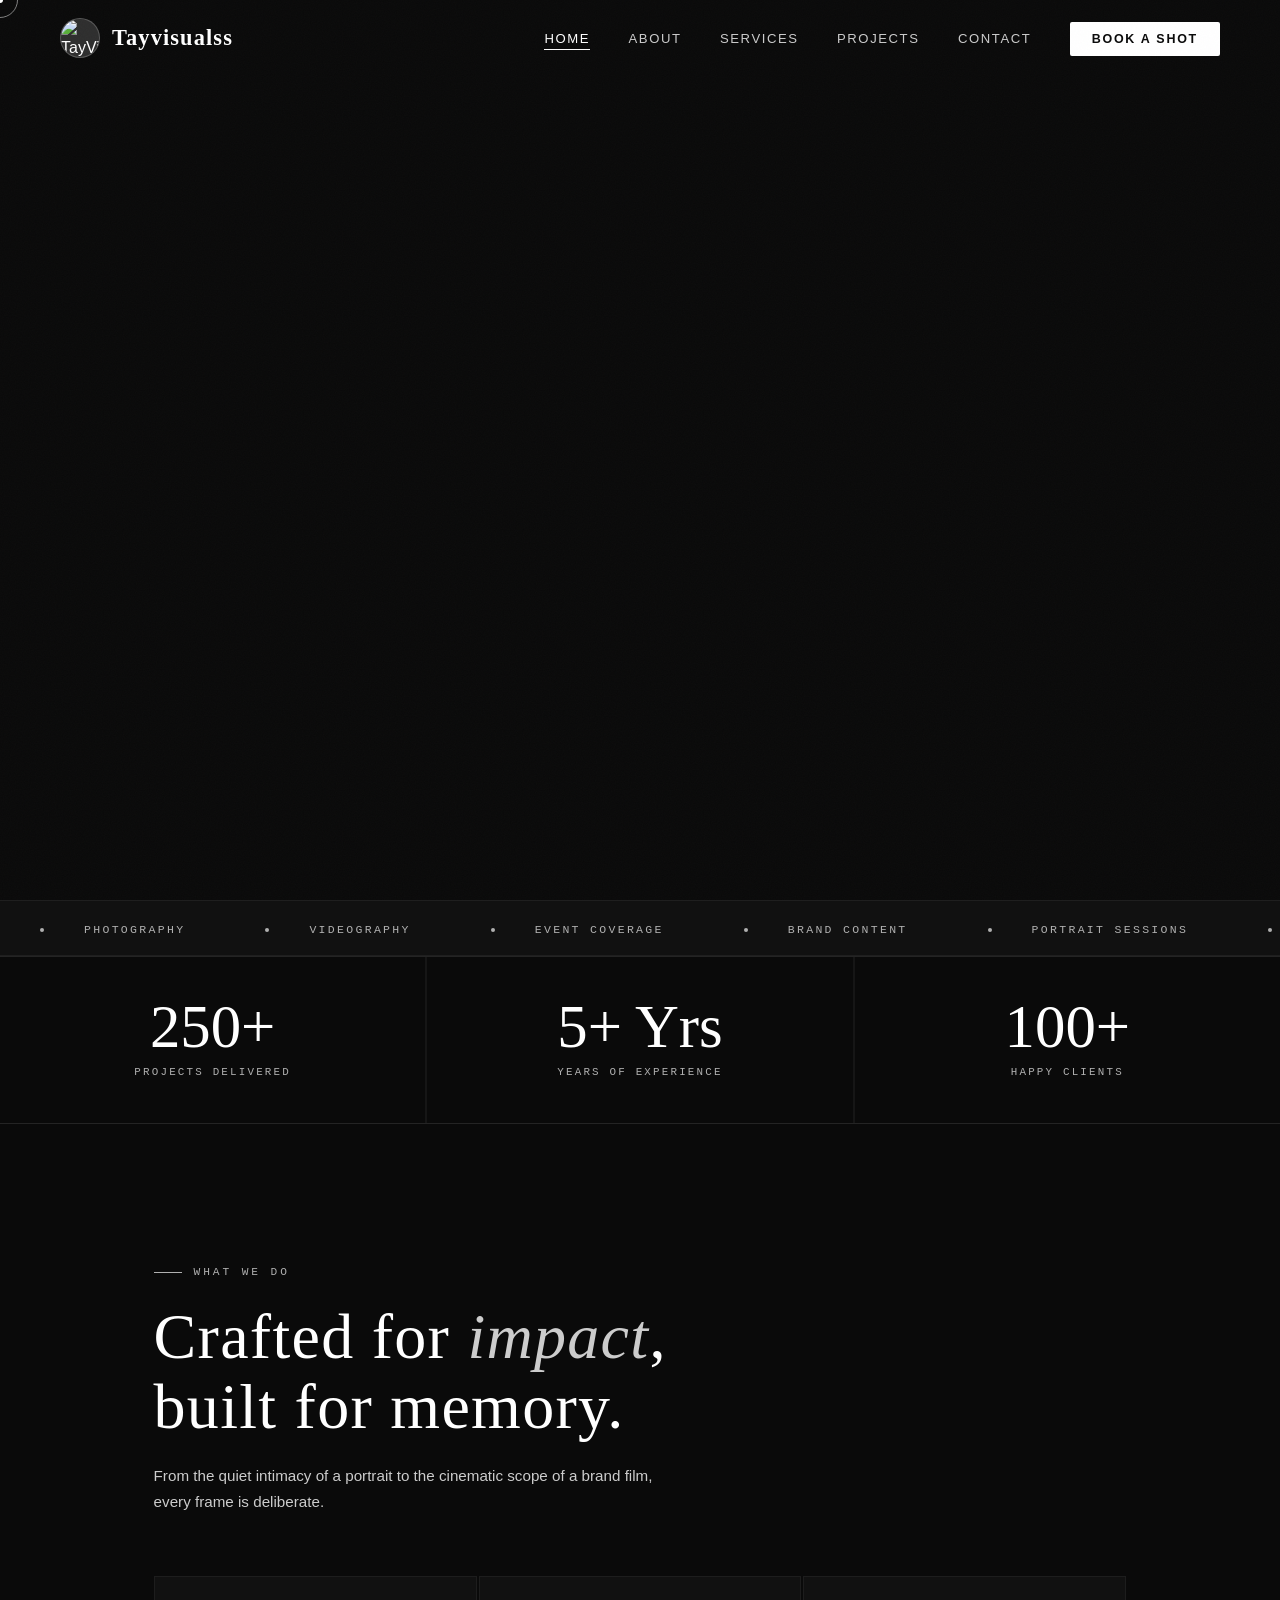
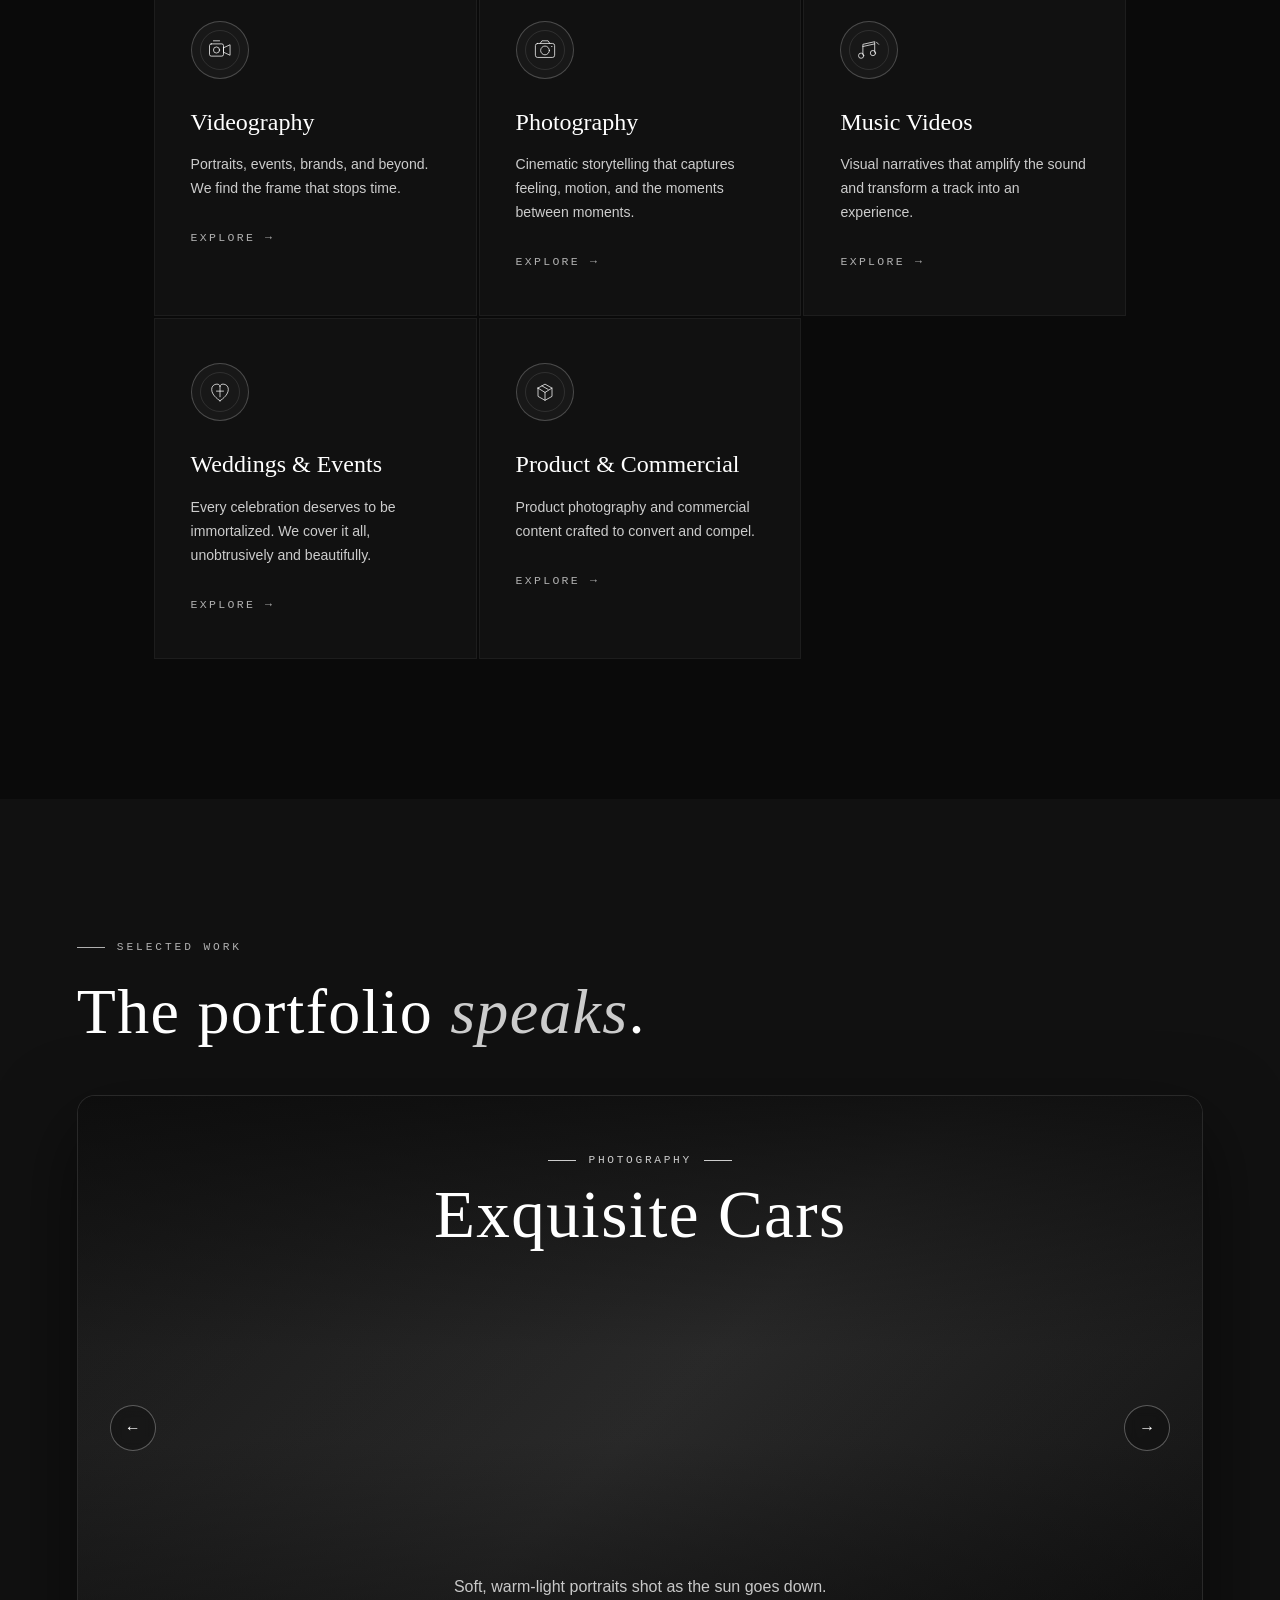
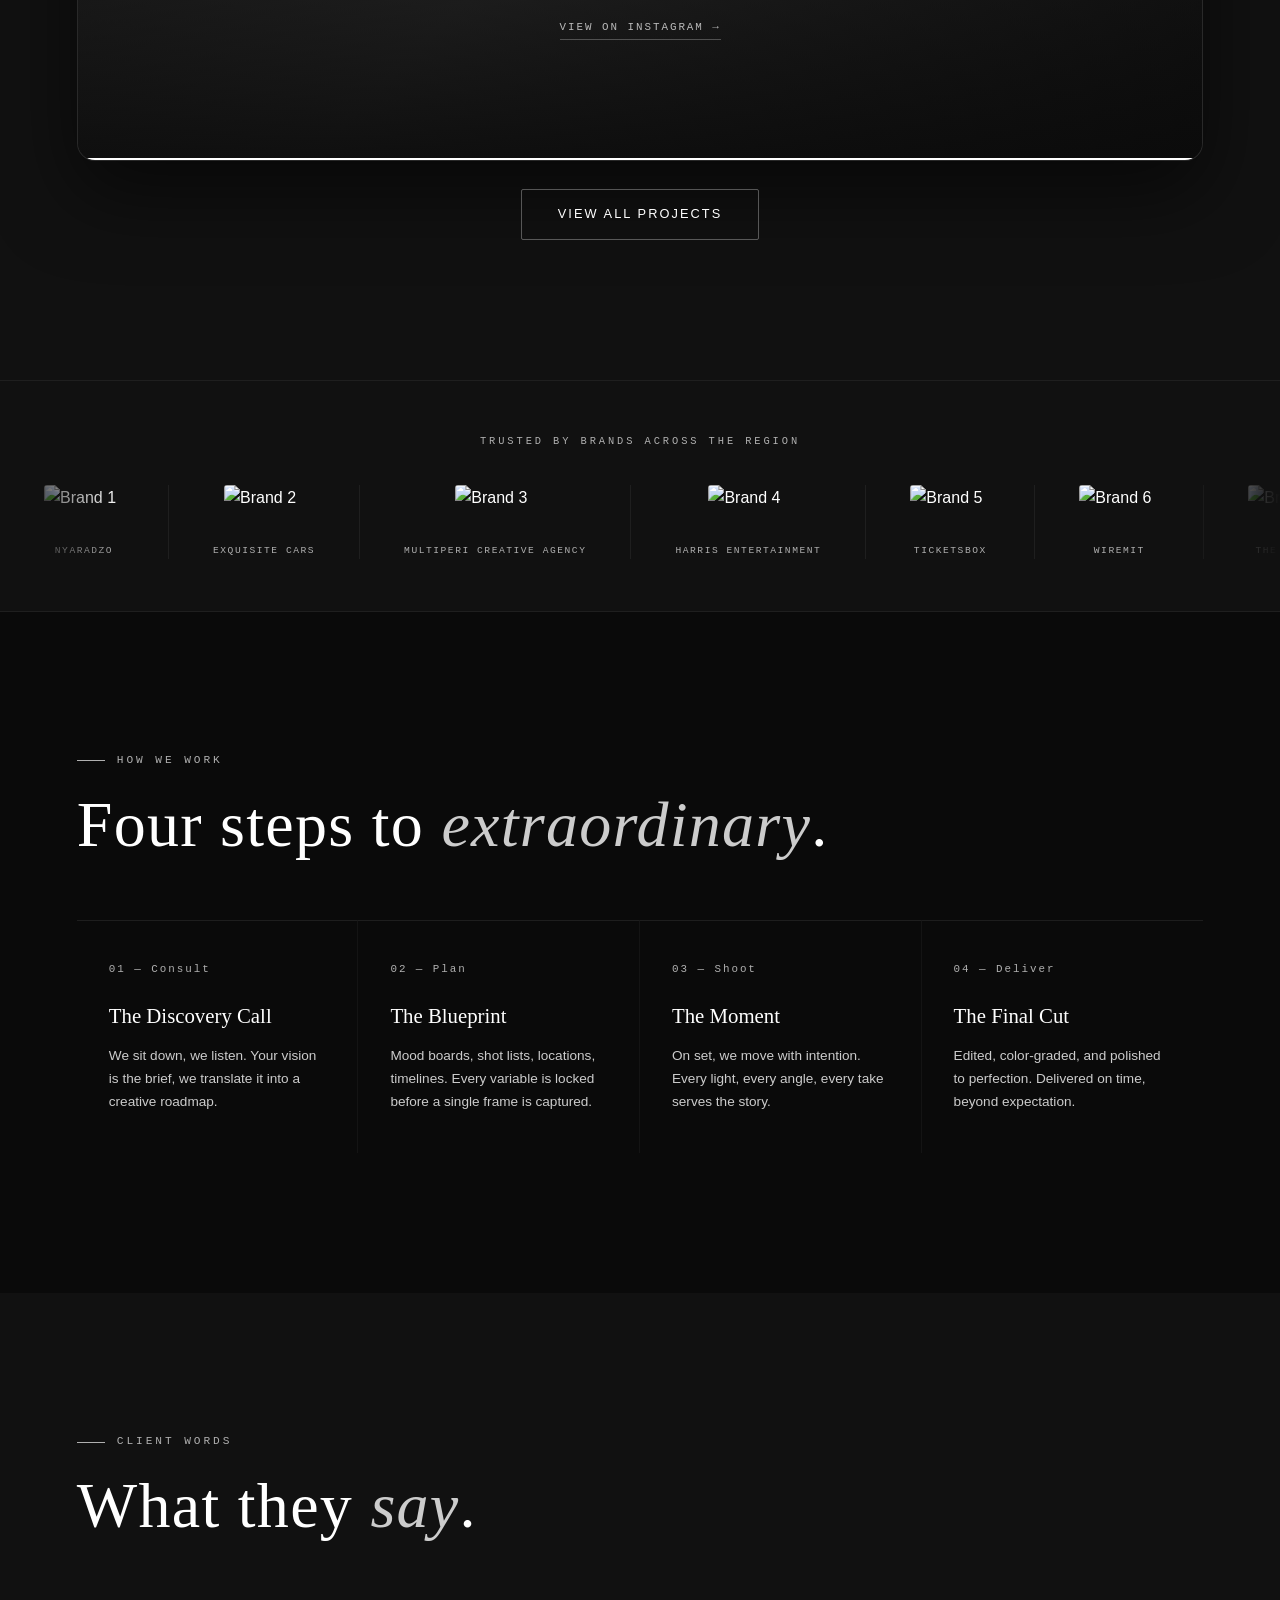
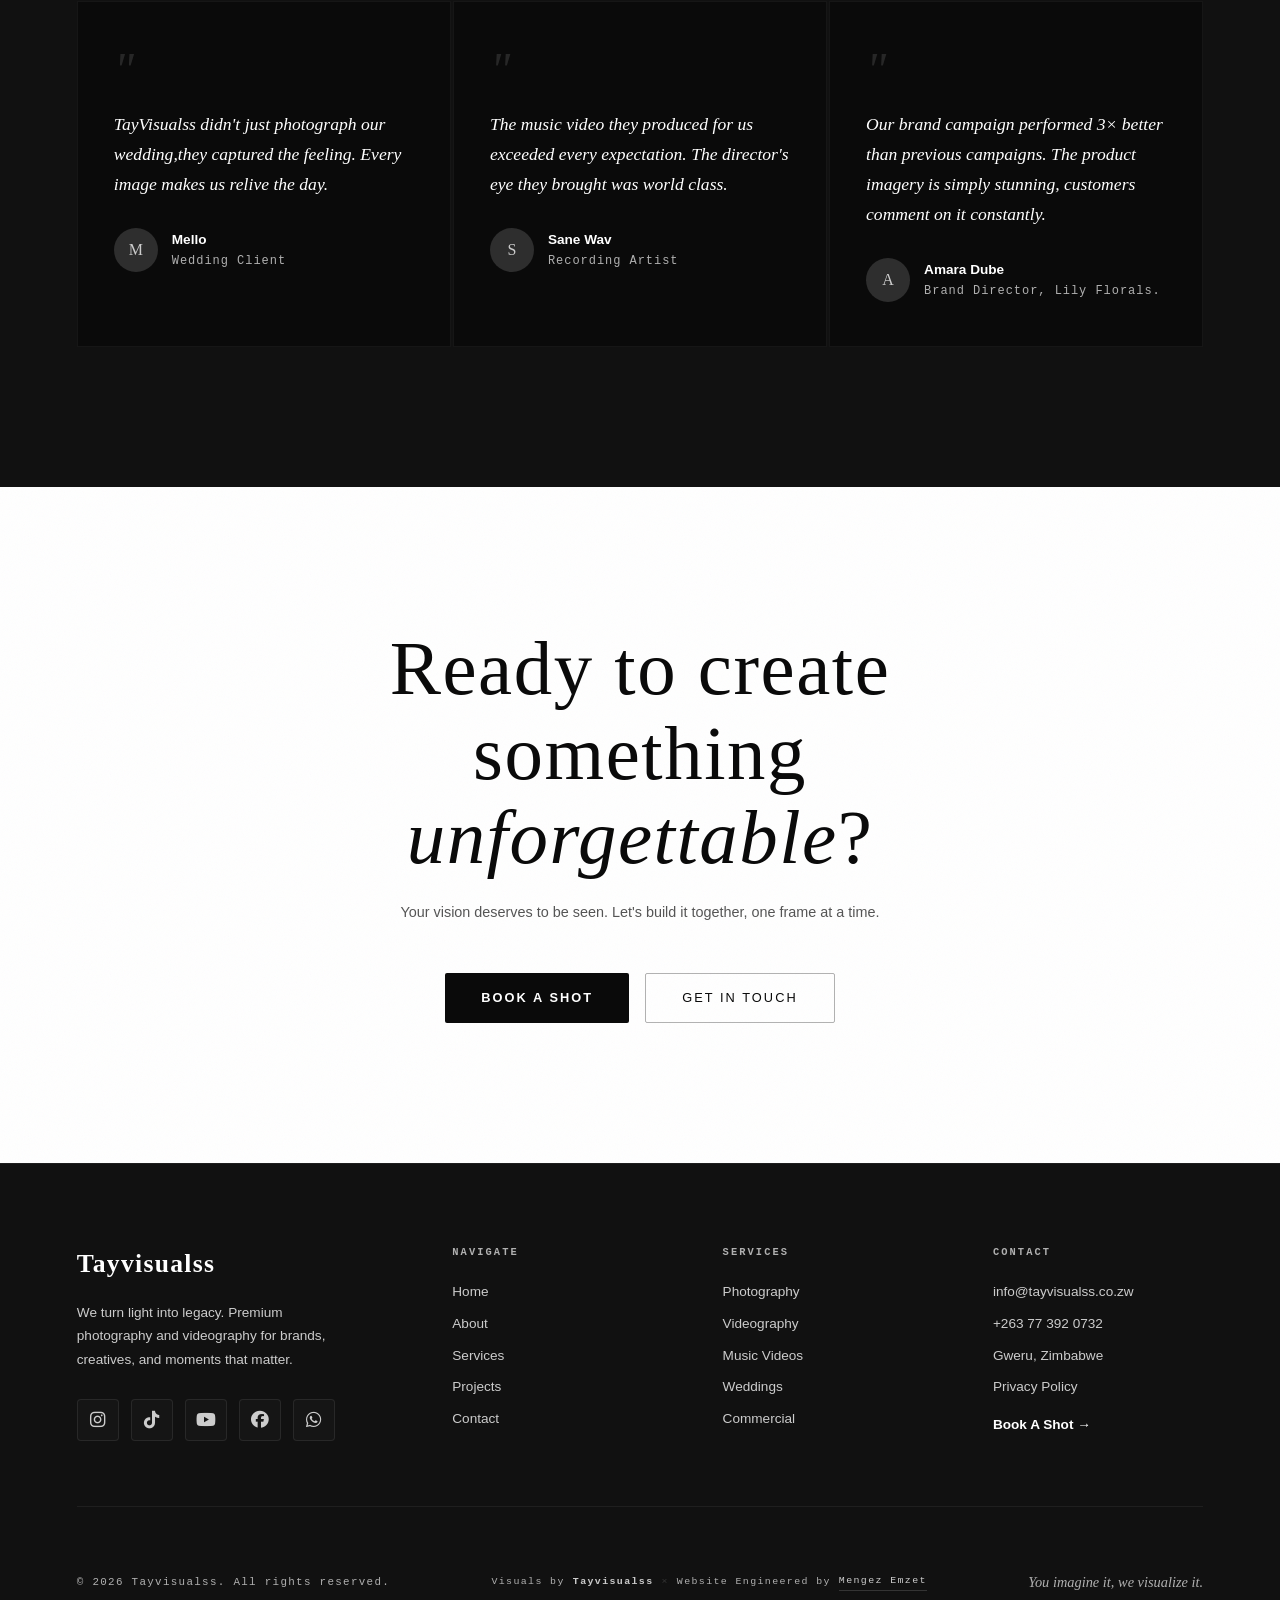
==== index.html @ dcd7d7fd "fixed non working cta band buttons" ====
<!DOCTYPE html>
<html lang="en">
<head>
  <meta charset="UTF-8" />
  <meta name="viewport" content="width=device-width, initial-scale=1.0, maximum-scale=1.0, user-scalable=no" />
  <meta name="description" content="TayVisualss — Premium photography & videography. We visualize the stories you imagine." />
  <title>TayVisualss — Videography & Photography</title>
  <link rel="stylesheet" href="https://cdnjs.cloudflare.com/ajax/libs/font-awesome/6.5.0/css/all.min.css" />
  <link rel="stylesheet" href="style.css">
  <link rel="icon" href="assets/logo.jpeg">
  <meta http-equiv="Content-Security-Policy" content="default-src 'self'; script-src 'self' 'unsafe-inline' https://www.google.com/recaptcha/ https://www.gstatic.com/recaptcha/; style-src 'self' 'unsafe-inline' https://cdnjs.cloudflare.com https://fonts.googleapis.com; font-src 'self' https://cdnjs.cloudflare.com https://fonts.gstatic.com data:; img-src 'self' data: blob: https://img.youtube.com https://images.unsplash.com; media-src 'self'; frame-src https://www.google.com/recaptcha/ https://recaptcha.google.com/; connect-src 'self' https://formspree.io; form-action 'self' https://formspree.io; base-uri 'self'; object-src 'none';">
  <meta http-equiv="X-XSS-Protection" content="1; mode=block" />
  <meta http-equiv="X-Content-Type-Options" content="nosniff" />
  <meta http-equiv="X-Frame-Options" content="DENY" />
  <meta http-equiv="Referrer-Policy" content="strict-origin-when-cross-origin" />
  <meta name="robots" content="noimageindex, noodp" />
</head>
<body>

<!-- ════════════════════════════════════════════════
     PAGE LOADER
════════════════════════════════════════════════ -->
<div id="page-loader">
  <div class="loader-logo">Tayvisualss</div>
  <div class="loader-bar-wrapper">
    <div class="loader-bar">
      <div class="loader-bar-progress"></div>
    </div>
    <div class="loader-percentage">
      <span id="loader-percent">0</span>%
    </div>
  </div>
</div>

<!-- PAGE TRANSITION CURTAIN -->
<div class="page-transition"></div>

<!-- ════════════════════════════════════════════════
     CUSTOM CURSOR
════════════════════════════════════════════════ -->
<div class="cursor-dot"></div>
<div class="cursor-ring"></div>

<!-- ════════════════════════════════════════════════
     MOBILE MENU OVERLAY
════════════════════════════════════════════════ -->
<div class="mobile-menu-overlay"></div>

<!-- ════════════════════════════════════════════════
     MOBILE MENU
════════════════════════════════════════════════ -->
<nav class="mobile-menu">
  <ul class="mobile-nav-links">
    <li><a class="mobile-nav-link" href="index.html" data-page="home">Home</a></li>
    <li><a class="mobile-nav-link" href="about.html" data-page="about">About</a></li>
    <li><a class="mobile-nav-link" href="services.html" data-page="services">Services</a></li>
    <li><a class="mobile-nav-link" href="projects.html" data-page="projects">Projects</a></li>
    <li><a class="mobile-nav-link" href="contact.html" data-page="contact">Contact</a></li>
  </ul>
  <a class="mobile-nav-cta" href="book.html" data-page="book">Book A Shot</a>
  <p class="mobile-menu-footer">© 2026 Tayvisualss</p>
</nav>

<!-- ════════════════════════════════════════════════
     NAVBAR
════════════════════════════════════════════════ -->
<header id="navbar">
  <div class="nav-inner">
    <a class="nav-brand" href="#" data-page="home">
      <!-- ─── PICTURE LOGO ────────────────────────────────── -->
      <div class="nav-logo-wrapper">
        <picture class="nav-logo-picture">
          <!-- WebP format (modern browsers) -->
          <source 
            srcset="assets/logo.jpeg" 
            type="image/webp"
          >
          <!-- PNG fallback -->
          <source 
            srcset="assets/logo.jpeg" 
            type="image/png"
          >
          <!-- SVG fallback (if you want to keep it) -->
          <img 
            src="assets/logo.jpeg" 
            alt="TayVisualss Logo" 
            class="nav-logo-img"
            width="40"
            height="40"
            loading="lazy"
          >
        </picture>
      </div>
      <span class="nav-name">Tayvisualss</span>
    </a>

    <ul class="nav-links">
      <li><a class="nav-link active" href="index.html" data-page="home">Home</a></li>
      <li><a class="nav-link" href="about.html" data-page="about">About</a></li>
      <li><a class="nav-link" href="services.html" data-page="services">Services</a></li>
      <li><a class="nav-link" href="projects.html" data-page="projects">Projects</a></li>
      <li><a class="nav-link" href="contact.html" data-page="contact">Contact</a></li>
      <li><a class="nav-cta" href="book.html" data-page="book">Book A Shot</a></li>
    </ul>

    <button class="hamburger" aria-label="Menu">
      <span></span><span></span><span></span>
    </button>
  </div>
</header>

<!-- ════════════════════════════════════════════════
     PAGE: HOME
════════════════════════════════════════════════ -->
<main id="page-home" class="page active">

  <!-- HERO -->
<section class="hero">
  
  <!-- ─── VIDEO BACKGROUND ─────────────────────────── -->
  <div class="hero-video-bg">
    <video 
      autoplay 
      muted 
      loop 
      playsinline 
      preload="auto"
      poster="assets/hero-poster.jpg"
    >
      <source src="assets/hero-video.mp4" type="video/mp4">
      <source src="assets/hero-video.mp4" type="video/webm">
      <!-- Fallback message if video fails -->
      <p>Your browser doesn't support HTML5 video.</p>
    </video>
    <div class="hero-overlay"></div>
  </div>

  <!-- ─── CANVAS FALLBACK (hidden by default) ──────── -->
  <div class="hero-canvas-bg" style="display:none;">
    <canvas id="hero-canvas"></canvas>
  </div>

  <!-- ─── HERO CONTENT ──────────────────────────────── -->
  <div class="hero-content">
    <h1 class="hero-title hero-animate" style="opacity:0;transform:translateY(-30px);transition:opacity 0.9s cubic-bezier(.16,1,.3,1),transform 0.9s cubic-bezier(.16,1,.3,1)">
      TayVisualss
    </h1>

    <div class="hero-spacer hero-animate" style="opacity:0;transition:opacity 1s ease 0.3s">
      <div class="hero-spacer-line"></div>
    </div>

    <p class="hero-tagline hero-animate" style="opacity:0;transform:translateY(20px);transition:opacity 0.9s cubic-bezier(.16,1,.3,1) 0.45s,transform 0.9s cubic-bezier(.16,1,.3,1) 0.45s">
      You imagine it, we visualize it.
    </p>

    <p class="hero-sub hero-animate" style="opacity:0;transition:opacity 0.9s ease 0.6s">
        Videography · Photography
    </p>

    <div class="hero-cta-group hero-animate" style="opacity:0;transform:translateY(16px);transition:opacity 0.9s ease 0.75s,transform 0.9s ease 0.75s">
      <a class="btn-primary" href="book.html" data-page="book">
        <span>Book A Shot</span>
        <span>→</span>
      </a>
      <a class="btn-secondary" href="projects.html" data-page="projects">View Work</a>
    </div>
  </div>
</section>


  <!-- TICKER -->
  <div class="ticker-wrap">
    <div class="ticker-track">
      <span class="ticker-item"><span class="dot"></span>Photography</span>
      <span class="ticker-item"><span class="dot"></span>Videography</span>
      <span class="ticker-item"><span class="dot"></span>Event Coverage</span>
      <span class="ticker-item"><span class="dot"></span>Brand Content</span>
      <span class="ticker-item"><span class="dot"></span>Portrait Sessions</span>
      <span class="ticker-item"><span class="dot"></span>Commercial Shoots</span>
      <span class="ticker-item"><span class="dot"></span>Wedding Films</span>
      <span class="ticker-item"><span class="dot"></span>Music Videos</span>
      <span class="ticker-item"><span class="dot"></span>Documentary</span>
      <span class="ticker-item"><span class="dot"></span>Product Photography</span>
    </div>
  </div>

  <!-- STATS -->
  <div class="stats-strip">
    <div class="stat-item reveal from-bottom">
      <span class="stat-number" data-count="250" data-suffix="+">0</span>
      <span class="stat-label">Projects Delivered</span>
    </div>
    <div class="stat-item reveal from-bottom reveal-delay-1">
      <span class="stat-number" data-count="5" data-suffix="+ Yrs">0</span>
      <span class="stat-label">Years of Experience</span>
    </div>
    <div class="stat-item reveal from-bottom reveal-delay-2">
      <span class="stat-number" data-count="100" data-suffix="+">0</span>
      <span class="stat-label">Happy Clients</span>
    </div>
    <!-- <div class="stat-item reveal from-bottom reveal-delay-3">
      <span class="stat-number" data-count="12" data-suffix="">0</span>
      <span class="stat-label">Industry Awards</span>
    </div> -->
  </div>

  <!-- SERVICES PREVIEW -->
  <div class="section-full" style="background:var(--black);padding-top:var(--section-pad);padding-bottom:var(--section-pad)">
    <div class="section" style="padding-top:0;padding-bottom:0">
      <div class="reveal from-left">
        <span class="section-label">What We Do</span>
        <h2 class="section-title">Crafted for <em>impact</em>,<br>built for memory.</h2>
        <p class="section-desc">From the quiet intimacy of a portrait to the cinematic scope of a brand film, every frame is deliberate.</p>
      </div>

      <div class="services-preview-grid" style="margin-top:60px">

        <!-- Videography -->
        <div class="service-card reveal from-left">
          <span class="service-card-icon futuristic-icon" aria-hidden="true">
            <svg viewBox="0 0 64 64" fill="none">
              <rect x="8" y="18" width="32" height="28" rx="4"></rect>
              <path d="M40 27L55 20V44L40 37V27Z"></path>
              <circle cx="24" cy="32" r="7"></circle>
              <path d="M17 11H31"></path>
            </svg>
          </span>
          <h3 class="service-card-title">Videography</h3>
          <p class="service-card-desc">Portraits, events, brands, and beyond. We find the frame that stops time.</p>
          <a href="services.html"><div class="service-card-arrow">Explore <span>→</span></div></a>
        </div>
      
        <!-- Photography -->
        <div class="service-card reveal from-bottom reveal-delay-1">
          <span class="service-card-icon futuristic-icon" aria-hidden="true">
            <svg viewBox="0 0 64 64" fill="none">
              <rect x="10" y="17" width="44" height="32" rx="5"></rect>
              <circle cx="32" cy="33" r="10"></circle>
              <path d="M21 17L25 11H39L43 17"></path>
              <path d="M47 24H48"></path>
            </svg>
          </span>
          <h3 class="service-card-title">Photography</h3>
          <p class="service-card-desc">Cinematic storytelling that captures feeling, motion, and the moments between moments.</p>
          <a href="services.html"><div class="service-card-arrow">Explore <span>→</span></div></a>
        </div>
      
        <!-- Music Videos -->
        <div class="service-card reveal from-left reveal-delay-1">
          <span class="service-card-icon futuristic-icon" aria-hidden="true">
            <svg viewBox="0 0 64 64" fill="none">
              <path d="M18 43V19L45 13V37"></path>
              <path d="M18 24L45 18"></path>
              <circle cx="14" cy="45" r="6"></circle>
              <circle cx="41" cy="39" r="6"></circle>
              <path d="M49 14L54 19"></path>
            </svg>
          </span>
          <h3 class="service-card-title">Music Videos</h3>
          <p class="service-card-desc">Visual narratives that amplify the sound and transform a track into an experience.</p>
          <a href="services.html"><div class="service-card-arrow">Explore <span>→</span></div></a>
        </div>
      
        <!-- Weddings & Events -->
        <div class="service-card reveal from-bottom reveal-delay-2">
          <span class="service-card-icon futuristic-icon" aria-hidden="true">
            <svg viewBox="0 0 64 64" fill="none">
              <path d="M32 52S13 41 13 26C13 19 18 14 25 14C29 14 32 16 32 20C32 16 35 14 39 14C46 14 51 19 51 26C51 41 32 52 32 52Z"></path>
              <path d="M32 20V43"></path>
              <path d="M24 30H40"></path>
            </svg>
          </span>
          <h3 class="service-card-title">Weddings & Events</h3>
          <p class="service-card-desc">Every celebration deserves to be immortalized. We cover it all, unobtrusively and beautifully.</p>
          <a href="services.html"><div class="service-card-arrow">Explore <span>→</span></div></a>
        </div>
      
        <!-- Product & Commercial -->
        <div class="service-card reveal from-right reveal-delay-3">
          <span class="service-card-icon futuristic-icon" aria-hidden="true">
            <svg viewBox="0 0 64 64" fill="none">
              <path d="M16 23L32 14L48 23V42L32 51L16 42V23Z"></path>
              <path d="M16 23L32 33L48 23"></path>
              <path d="M32 33V51"></path>
              <path d="M25 18L39 26"></path>
            </svg>
          </span>
          <h3 class="service-card-title">Product & Commercial</h3>
          <p class="service-card-desc">Product photography and commercial content crafted to convert and compel.</p>
          <a href="services.html"><div class="service-card-arrow">Explore <span>→</span></div></a>
        </div>
      
      </div>
    </div>
  </div>



  <div class="section-full" style="padding:var(--section-pad) clamp(20px,6vw,80px);background:var(--off-black)">
    <div style="max-width:1400px;margin:0 auto">
      <div class="reveal from-left">
        <span class="section-label">Selected Work</span>
        <h2 class="section-title">The portfolio <em>speaks</em>.</h2>
      </div>
      <div class="showcase-wrap reveal from-bottom" style="margin-top:48px">
        <div class="showcase showcase--framed" data-delay="5500">
        <article class="showcase-slide active" data-dir="left">
          <img class="showcase-img" src="images/exquisite.jpg" alt=alt="Exquisite Cars" onerror="this.style.display='none'" />
          <div class="showcase-content">
            <div class="showcase-cat">Photography</div>
            <h3 class="showcase-title">Exquisite Cars</h3>
            <p class="showcase-desc">Soft, warm-light portraits shot as the sun goes down.</p>
            <a class="showcase-link" href="https://www.instagram.com/p/DZ2SkNRit-q/?igsh=MTZ4dhvta20zYmk5aA==" target="_blank" rel="noopener">View on Instagram →</a>
          </div>
        </article>
        <article class="showcase-slide" data-dir="right">
          <img class="showcase-img" src="https://img.youtube.com/vi/60IUKSgQ1CE/maxresdefault.jpg" alt="Ama2K Festival Highlights" loading="lazy" onerror="this.onerror=null;this.src=this.src.replace('maxresdefault','hqdefault')" />
          <a class="showcase-play" href="https://youtu.be/60IUKSgQ1CE?si=Cb3WCOf6uPE9g1oG" target="_blank" rel="noopener" aria-label="Play video"><svg viewBox="0 0 24 24" fill="currentColor"><polygon points="5,3 19,12 5,21"/></svg></a>
          <div class="showcase-content">
            <div class="showcase-cat">Videography</div>
            <h3 class="showcase-title">Ama2K Festival</h3>
            <p class="showcase-desc">Highlights from the festival, crowd energy, stage moments and the buzz around it.</p>
            <a class="showcase-link" href="https://youtu.be/60IUKSgQ1CE?si=Cb3WCOf6uPE9g1oG" target="_blank" rel="noopener">Watch on YouTube →</a>
          </div>
        </article>
        <article class="showcase-slide" data-dir="top">
          <img class="showcase-img" src="https://img.youtube.com/vi/OD10NaL5gQY/maxresdefault.jpg" alt="The Chari Wedding" loading="lazy" onerror="this.style.display='none'" />
          <div class="showcase-content">
            <div class="showcase-cat">Wedding</div>
            <h3 class="showcase-title">The Chari Wedding</h3>
            <p class="showcase-desc">A day of love told through candid moments, quiet details and a film worth rewatching.</p>
            <a class="showcase-link" href="https://www.instagram.com/p/YOUR_POST_ID/" target="_blank" rel="noopener">View on YouTube →</a>
          </div>
        </article>
        <article class="showcase-slide" data-dir="bottom">
          <img class="showcase-img" src="https://img.youtube.com/vi/4LANEaKaPBE/maxresdefault.jpg" alt="Corporate Summit Recap" loading="lazy" onerror="this.onerror=null;this.src=this.src.replace('maxresdefault','hqdefault')" />
          <a class="showcase-play" href="https://youtu.be/4LANEaKaPBE?si=HdRzrghhb2VCx7Pr" target="_blank" rel="noopener" aria-label="Play video"><svg viewBox="0 0 24 24" fill="currentColor"><polygon points="5,3 19,12 5,21"/></svg></a>
          <div class="showcase-content">
            <div class="showcase-cat">Music Video</div>
            <h3 class="showcase-title">Sane Wav- Mazvokuda</h3>
            <p class="showcase-desc">A music video built around performance and mood, shot to carry the sound.</p>
            <a class="showcase-link" href="https://youtu.be/4LANEaKaPBE?si=HdRzrghhb2VCx7Pr" target="_blank" rel="noopener">Watch on YouTube →</a>
          </div>
        </article>
        <article class="showcase-slide" data-dir="zoom">
          <img class="showcase-img" src="images/chari.jpg" alt="Chari Fresh Produce" loading="lazy" onerror="this.style.display='none'" />
          <div class="showcase-content">
            <div class="showcase-cat">Commercial</div>
            <h3 class="showcase-title">Chari Fresh Produce</h3>
            <p class="showcase-desc">Harvest visuals for a local farm, polished, precise and made to stand out.</p>
            <a class="showcase-link" href="https://www.instagram.com/reel/DYPGTtMtMsG/?igsh=MW5peGtibmp1aXhnNQ==" target="_blank" rel="noopener">View on Instagram →</a>
          </div>
        </article>

        <article class="showcase-slide" data-dir="right">
          <img class="showcase-img" src="images/zitf.jpg" alt="ZITF" loading="lazy" onerror="this.style.display='none'" />
          <div class="showcase-content">
            <div class="showcase-cat">Photography</div>
            <h3 class="showcase-title">Zimbabwe International Trade Fair</h3>
            <p class="showcase-desc">Editorial photography for the Zimbabwe International Trade Fair 2026.</p>
            <a class="showcase-link" href="https://www.instagram.com/p/YOUR_POST_ID/" target="_blank" rel="noopener">View on Instagram →</a>
          </div>
        </article>
        <button class="showcase-arrow showcase-side showcase-side--left showcase-prev" aria-label="Previous slide">←</button>
        <button class="showcase-arrow showcase-side showcase-side--right showcase-next" aria-label="Next slide">→</button>
        <div class="showcase-progress"><span></span></div>
        </div>
      </div>
      <div class="showcase-bar reveal from-bottom">
        <a class="btn-secondary" href="#" data-page="projects">View All Projects</a>
      </div>
    </div>
  </div>

    <!-- BRANDS TICKER -->
    <div class="brands-section">
      <div class="brands-label reveal from-top">Trusted by brands across the region</div>
      <div class="brands-ticker-wrap">
        <!-- fade edges -->
        <div class="brands-fade brands-fade-left"></div>
        <div class="brands-fade brands-fade-right"></div>
        <div class="brands-ticker-track" id="brands-track">
          <!-- Brand 1 -->
          <div class="brand-item">
            <img src="images/nyaradzo.png" alt="Brand 1" class="brand-img" />
            <span class="brand-name">NYARADZO</span>
          </div>
          <!-- Brand 2 -->
          <div class="brand-item">
            <img src="images/excuisite.png" alt="Brand 2" class="brand-img" />
            <span class="brand-name">EXQUISITE CARS</span>
          </div>
          <!-- Brand 3 -->
          <div class="brand-item">
            <img src="images/multiperi.jpeg" alt="Brand 3" class="brand-img" />
            <span class="brand-name">MULTIPERI CREATIVE AGENCY</span>
          </div>
          <!-- Brand 4 -->
          <div class="brand-item">
            <img src="images/harris.jpeg" alt="Brand 4" class="brand-img" />
            <span class="brand-name">HARRIS ENTERTAINMENT</span>
          </div>
          <!-- Brand 5 -->
          <div class="brand-item">
            <img src="images/ticketsbox.jpeg" alt="Brand 5" class="brand-img" />
            <span class="brand-name">TICKETSBOX</span>
          </div>
          <!-- Brand 6 -->
          <div class="brand-item">
            <img src="images/wiremit.jpeg" alt="Brand 6" class="brand-img" />
            <span class="brand-name">WIREMIT</span>
          </div>
          <!-- Brand 7 -->
          <div class="brand-item">
            <img src="images/milli.png" alt="Brand 7" class="brand-img" />
            <span class="brand-name">THE MILLI</span>
          </div>
          <!-- Brand 8 -->
          <div class="brand-item">
            <img src="images/ja dijo.jpeg" alt="Brand 8" class="brand-img" />
            <span class="brand-name">JA'DIJO</span>
          </div>
          <!-- Duplicate set for seamless loop -->
          <div class="brand-item">
            <img src="images/nyaradzo.png" alt="Brand 1" class="brand-img" />
            <span class="brand-name">NYARADZO</span>
          </div>
          <div class="brand-item">
            <img src="images/excuisite.png" alt="Brand 2" class="brand-img" />
            <span class="brand-name">EXQUISITE CARS</span>
          </div>
          <div class="brand-item">
            <img src="images/multiperi.jpeg" alt="Brand 3" class="brand-img" />
            <span class="brand-name">MULTIPERI CREATIVE AGENCY</span>
          </div>
          <div class="brand-item">
            <img src="images/harris.jpeg" alt="Brand 4" class="brand-img" />
            <span class="brand-name">HARRIS ENTERTAINMENT</span>
          </div>
          <div class="brand-item">
            <img src="images/ticketsbox.jpeg" alt="Brand 5" class="brand-img" />
            <span class="brand-name">TICKETSBOX</span>
          </div>
          <div class="brand-item">
            <img src="images/wiremit.jpeg" alt="Brand 6" class="brand-img" />
            <span class="brand-name">WIREMIT</span>
          </div>
          <div class="brand-item">
            <img src="images/milli.png" alt="Brand 7" class="brand-img" />
            <span class="brand-name">THE MILLI</span>
          </div>
          <div class="brand-item">
            <img src="images/ja dijo.jpeg" alt="Brand 8" class="brand-img" />
            <span class="brand-name">JA'DIJO</span>
          </div>
        </div>
      </div>
    </div>

  <!-- PROCESS -->
  <div class="section-full" style="background:var(--black);padding:var(--section-pad) clamp(20px,6vw,80px)">
    <div style="max-width:1400px;margin:0 auto">
      <div class="reveal from-top">
        <span class="section-label">How We Work</span>
        <h2 class="section-title">Four steps to <em>extraordinary</em>.</h2>
      </div>
      <div class="process-steps reveal from-bottom">
        <div class="process-step">
          <div class="process-step-num">01 — Consult</div>
          <h4 class="process-step-title">The Discovery Call</h4>
          <p class="process-step-desc">We sit down, we listen. Your vision is the brief, we translate it into a creative roadmap.</p>
        </div>
        <div class="process-step">
          <div class="process-step-num">02 — Plan</div>
          <h4 class="process-step-title">The Blueprint</h4>
          <p class="process-step-desc">Mood boards, shot lists, locations, timelines. Every variable is locked before a single frame is captured.</p>
        </div>
        <div class="process-step">
          <div class="process-step-num">03 — Shoot</div>
          <h4 class="process-step-title">The Moment</h4>
          <p class="process-step-desc">On set, we move with intention. Every light, every angle, every take serves the story.</p>
        </div>
        <div class="process-step">
          <div class="process-step-num">04 — Deliver</div>
          <h4 class="process-step-title">The Final Cut</h4>
          <p class="process-step-desc">Edited, color-graded, and polished to perfection. Delivered on time, beyond expectation.</p>
        </div>
      </div>
    </div>
  </div>

  <!-- TESTIMONIALS -->
  <div class="section-full testimonials-section" style="padding:var(--section-pad) clamp(20px,6vw,80px)">
    <div style="max-width:1400px;margin:0 auto">
      <div class="reveal from-right">
        <span class="section-label">Client Words</span>
        <h2 class="section-title">What they <em>say</em>.</h2>
      </div>
      <div class="testimonials-grid">
        <div class="testimonial-card reveal from-left">
          <div class="testimonial-quote">"</div>
          <p class="testimonial-text">TayVisualss didn't just photograph our wedding,they captured the feeling. Every image makes us relive the day.</p>
          <div class="testimonial-author">
            <div class="testimonial-avatar">M</div>
            <div>
              <div class="testimonial-name">Mello</div>
              <div class="testimonial-role">Wedding Client</div>
            </div>
          </div>
        </div>
        <div class="testimonial-card reveal from-bottom reveal-delay-2">
          <div class="testimonial-quote">"</div>
          <p class="testimonial-text">The music video they produced for us exceeded every expectation. The director's eye they brought was world class.</p>
          <div class="testimonial-author">
            <div class="testimonial-avatar">S</div>
            <div>
              <div class="testimonial-name">Sane Wav</div>
              <div class="testimonial-role">Recording Artist</div>
            </div>
          </div>
        </div>
        <div class="testimonial-card reveal from-right reveal-delay-1">
          <div class="testimonial-quote">"</div>
          <p class="testimonial-text">Our brand campaign performed 3× better than previous campaigns. The product imagery is simply stunning, customers comment on it constantly.</p>
          <div class="testimonial-author">
            <div class="testimonial-avatar">A</div>
            <div>
              <div class="testimonial-name">Amara Dube</div>
              <div class="testimonial-role">Brand Director, Lily Florals.</div>
            </div>
          </div>
        </div>
      </div>
    </div>
  </div>

  <!-- HOME CTA BAND -->
  <div class="cta-band">
    <div class="cta-band-grain"></div>
    <h2 class="cta-band-title reveal from-bottom">Ready to create something <em>unforgettable</em>?</h2>
    <p class="cta-band-sub reveal from-bottom reveal-delay-2">Your vision deserves to be seen. Let's build it together, one frame at a time.</p>
    
    <!-- REWRITTEN BUTTONS -->
    <div class="cta-band-actions reveal from-bottom reveal-delay-3" style="position: relative; z-index: 10;">
      <a class="btn-dark" href="book.html" onclick="window.location.href='book.html'; return false;">Book A Shot</a>
      <a class="btn-outline-dark" href="contact.html" onclick="window.location.href='contact.html'; return false;">Get In Touch</a>
    </div>
  </div>

</main>

<!-- ════════════════════════════════════════════════
     FOOTER (shown on all pages)
════════════════════════════════════════════════ -->
<footer>
  <div class="footer-inner">
    <div class="footer-top">
      <div class="footer-brand">
        <span class="nav-name">Tayvisualss</span>
        <p>We turn light into legacy. Premium photography and videography for brands, creatives, and moments that matter.</p>
        <div class="footer-social">
          <a href="https://www.instagram.com/tayvisualss" target="_blank" rel="noopener" title="Instagram" aria-label="Instagram">
            <i class="fa-brands fa-instagram"></i>
          </a>
          <a href="https://www.tiktok.com/@tayvisualss" target="_blank" rel="noopener" title="TikTok" aria-label="TikTok">
            <i class="fa-brands fa-tiktok"></i>
          </a>
          <a href="http://www.youtube.com/@tayvisualss" target="_blank" rel="noopener" title="YouTube" aria-label="YouTube">
            <i class="fa-brands fa-youtube"></i>
          </a>
          <a href="https://www.facebook.com/tayoffficial" target="_blank" rel="noopener" title="Facebook" aria-label="Facebook">
            <i class="fa-brands fa-facebook"></i>
          </a>
          <a href="https://wa.me/263773920732" target="_blank" rel="noopener" title="WhatsApp" aria-label="WhatsApp">
            <i class="fa-brands fa-whatsapp"></i>
          </a>
        </div>
      </div>
 
      <div class="footer-col">
        <h5>Navigate</h5>
        <a href="index.html" data-page="home">Home</a>
        <a href="about.html" data-page="about">About</a>
        <a href="services.html" data-page="services">Services</a>
        <a href="projects.html" data-page="projects">Projects</a>
        <a href="contact.html" data-page="contact">Contact</a>
      </div>
 
      <div class="footer-col">
        <h5>Services</h5>
        <a href="services.html" data-page="services">Photography</a>
        <a href="services.html" data-page="services">Videography</a>
        <a href="services.html" data-page="services">Music Videos</a>
        <a href="services.html" data-page="services">Weddings</a>
        <a href="services.html" data-page="services">Commercial</a>
      </div>
 
      <div class="footer-col">
        <h5>Contact</h5>
        <a>info@tayvisualss.co.zw</a>
        <a href="+263 77 392 0732">+263 77 392 0732</a>
        <a>Gweru, Zimbabwe</a>
        <a href="privacy.html" style="color:var(--silver)">Privacy Policy</a>
        <a href="book.html" data-page="book" style="margin-top:16px;color:var(--white);font-weight:600">Book A Shot →</a>
      </div>
    </div>
 
    <div class="footer-bottom">
      <p class="footer-copy">© 2026 Tayvisualss. All rights reserved.</p>
      <p class="footer-credit">
        Visuals by <span class="footer-credit-brand">Tayvisualss</span>
        <span class="footer-credit-divider">×</span>
        Website Engineered by <a href="https://mengez-emzet.github.io/mengezemzet.co.zw/" target="_blank" rel="noopener" class="footer-credit-link">Mengez Emzet</a>
      </p>
      <p class="footer-tagline">You imagine it, we visualize it.</p>
    </div>
  </div>
</footer>

<script src="script.js"></script>
</body>
</html>
---- style.css ----
/* ===================================================
   TayVisualss — style.css
   Black & White Cinematic Design System
   =================================================== */

/* ─── FONTS ─────────────────────────────────────── */
@import url('https://fonts.googleapis.com/css2?family=Cormorant+Garamond:ital,wght@0,300;0,400;0,600;1,300;1,400&family=Space+Grotesk:wght@300;400;500;600;700&family=Space+Mono:ital,wght@0,400;0,700;1,400&display=swap');

/* ─── CUSTOM PROPERTIES ─────────────────────────── */
:root {
  --black: #0a0a0a;
  --off-black: #111111;
  --dark-grey: #1a1a1a;
  --mid-grey: #2e2e2e;
  --light-grey: #b0b0b0;      /* keep for very muted hints, or brighten below */

  /* ↓ BRIGHTENED TEXT COLORS ↓ */
  --silver: #cccccc;          /* was #a8a8a8 — brighter secondary text */
  --off-white: #ffffff;       /* was #e8e8e8 — now pure bright white body text */
  --white: #ffffff;           /* keep pure white headings */
  --pure-white: #ffffff;

  --font-display: 'Cormorant Garamond', serif;
  --font-body: 'Space Grotesk', sans-serif;
  --font-mono: 'Space Mono', monospace;

  --transition: 0.4s cubic-bezier(0.16, 1, 0.3, 1);
  --transition-fast: 0.2s cubic-bezier(0.16, 1, 0.3, 1);
  --transition-slow: 0.8s cubic-bezier(0.16, 1, 0.3, 1);

  --nav-height: 76px;
  --section-pad: clamp(80px, 12vw, 140px);
}

/* ─── RESET ─────────────────────────────────────── */
*, *::before, *::after { box-sizing: border-box; margin: 0; padding: 0; }
html { scroll-behavior: smooth; font-size: 16px; }
body {
  background: var(--black);
  /* color: var(--off-white); */
  color: #ffffff;
  font-family: var(--font-body);
  font-weight: 400;
  line-height: 1.6;
  overflow-x: hidden;
  -webkit-font-smoothing: antialiased;
}
img, video { display: block; max-width: 100%; }
a { text-decoration: none; color: inherit; }
ul { list-style: none; }
button { cursor: pointer; border: none; background: none; font-family: inherit; }

/* ─── SCROLLBAR ──────────────────────────────────── */
::-webkit-scrollbar { width: 4px; }
::-webkit-scrollbar-track { background: var(--black); }
::-webkit-scrollbar-thumb { background: var(--mid-grey); border-radius: 2px; }
::-webkit-scrollbar-thumb:hover { background: var(--silver); }

/* ─── SELECTION ──────────────────────────────────── */
::selection { background: var(--white); color: var(--black); }

/* ─── PAGE LOADER ────────────────────────────────────── */
#page-loader {
  position: fixed;
  inset: 0;
  background: var(--black);
  z-index: 9999;
  display: flex;
  align-items: center;
  justify-content: center;
  flex-direction: column;
  gap: 24px;
  transition: opacity 0.8s ease, visibility 0.8s ease;
}

#page-loader.hidden {
  opacity: 0;
  visibility: hidden;
  pointer-events: none;
}

/* ─── LOADER LOGO ────────────────────────────────────── */
.loader-logo {
  font-family: var(--font-display);
  font-size: clamp(2rem, 5vw, 3.5rem);
  font-weight: 300;
  letter-spacing: 0.15em;
  color: var(--white);
  opacity: 0;
  animation: loaderFade 0.6s ease 0.2s forwards;
}

/* ─── LOADER BAR WRAPPER ────────────────────────────── */
.loader-bar-wrapper {
  width: 280px;
  max-width: 80vw;
  display: flex;
  flex-direction: column;
  gap: 10px;
  align-items: center;
}

/* ─── LOADER BAR ─────────────────────────────────────── */
.loader-bar {
  width: 100%;
  height: 2px;
  background: rgba(255, 255, 255, 0.08);
  border-radius: 4px;
  position: relative;
  overflow: hidden;
}

/* ─── LOADER BAR PROGRESS ───────────────────────────── */
.loader-bar-progress {
  position: absolute;
  top: 0;
  left: 0;
  height: 100%;
  width: 0%;
  background: linear-gradient(90deg, 
    rgba(255, 255, 255, 0.3) 0%,
    #ffffff 50%,
    rgba(255, 255, 255, 0.3) 100%
  );
  border-radius: 4px;
  animation: loaderProgress 2s cubic-bezier(0.16, 1, 0.3, 1) 0.3s forwards;
}

/* ─── LOADER PERCENTAGE ──────────────────────────────── */
.loader-percentage {
  font-family: var(--font-mono);
  font-size: 0.7rem;
  letter-spacing: 0.2em;
  color: rgba(255, 255, 255, 0.3);
  opacity: 0;
  animation: loaderFade 0.6s ease 0.8s forwards;
}

.loader-percentage span {
  display: inline-block;
  min-width: 40px;
  text-align: center;
  color: rgba(255, 255, 255, 0.6);
  font-weight: 500;
}

/* ─── ANIMATIONS ──────────────────────────────────────── */
@keyframes loaderFade {
  to { opacity: 1; }
}

@keyframes loaderProgress {
  0% { width: 0%; }
  10% { width: 8%; }
  30% { width: 25%; }
  50% { width: 45%; }
  65% { width: 62%; }
  80% { width: 78%; }
  92% { width: 92%; }
  100% { width: 100%; }
}

/* ─── CURSOR ─────────────────────────────────────── */
.cursor-dot, .cursor-ring {
  position: fixed;
  border-radius: 50%;
  pointer-events: none;
  z-index: 9998;
  transition: opacity 0.3s ease;
}
.cursor-dot {
  width: 6px; height: 6px;
  background: var(--white);
  transform: translate(-50%, -50%);
  top: 0; left: 0;
}
.cursor-ring {
  width: 36px; height: 36px;
  border: 1px solid rgba(245,245,245,0.5);
  transform: translate(-50%, -50%);
  top: 0; left: 0;
  transition: width 0.3s ease, height 0.3s ease, border-color 0.3s ease;
}
.cursor-ring.hover {
  width: 56px; height: 56px;
  border-color: var(--white);
}
@media (hover: none) { .cursor-dot, .cursor-ring { display: none; } }

/* ─── NAVIGATION ─────────────────────────────────── */
#navbar {
  position: fixed;
  top: 0; left: 0; right: 0;
  height: var(--nav-height);
  z-index: 1000;
  display: flex;
  align-items: center;
  padding: 0 clamp(20px, 5vw, 60px);
  transition: background var(--transition), backdrop-filter var(--transition), border-bottom var(--transition);
}
#navbar.scrolled {
  background: rgba(10,10,10,0.92);
  backdrop-filter: blur(20px);
  -webkit-backdrop-filter: blur(20px);
  border-bottom: 1px solid rgba(255,255,255,0.06);
}
.nav-inner {
  display: flex;
  align-items: center;
  justify-content: space-between;
  width: 100%;
  max-width: 1400px;
  margin: 0 auto;
}
.nav-brand {
  display: flex;
  align-items: center;
  gap: 12px;
}
.nav-logo-img {
  width: 40px; height: 40px;
  border-radius: 50%;
  object-fit: cover;
  border: 1px solid rgba(255,255,255,0.2);
  background: var(--mid-grey);
  display: flex;
  align-items: center;
  justify-content: center;
  overflow: hidden;
  flex-shrink: 0;
}

.nav-name {
  font-family: var(--font-display);
  font-size: 1.4rem;
  font-weight: 600;
  letter-spacing: 0.05em;
  color: var(--white);
  white-space: nowrap;
}
.nav-links {
  display: flex;
  align-items: center;
  gap: clamp(24px, 3vw, 44px);
}
.nav-link {
  font-family: var(--font-body);
  font-size: 0.82rem;
  font-weight: 500;
  letter-spacing: 0.12em;
  text-transform: uppercase;
  color: var(--silver);
  position: relative;
  transition: color var(--transition-fast);
}
.nav-link::after {
  content: '';
  position: absolute;
  bottom: -4px; left: 0;
  width: 0; height: 1px;
  background: var(--white);
  transition: width var(--transition);
}
.nav-link:hover, .nav-link.active { color: var(--white); }
.nav-link:hover::after, .nav-link.active::after { width: 100%; }
.nav-cta {
  font-family: var(--font-body);
  font-size: 0.78rem;
  font-weight: 600;
  letter-spacing: 0.14em;
  text-transform: uppercase;
  color: var(--black);
  background: var(--white);
  padding: 10px 22px;
  border-radius: 2px;
  transition: background var(--transition-fast), color var(--transition-fast), transform var(--transition-fast);
  white-space: nowrap;
}
.nav-cta:hover {
  background: var(--off-white);
  transform: translateY(-1px);
}

/* ─── HAMBURGER ──────────────────────────────────── */
.hamburger {
  display: none;
  flex-direction: column;
  gap: 5px;
  padding: 6px;
  cursor: pointer;
  z-index: 1100;
}
.hamburger span {
  display: block;
  width: 26px;
  height: 1.5px;
  background: var(--white);
  transition: transform var(--transition), opacity var(--transition), width var(--transition);
  transform-origin: left center;
}
.hamburger.open span:nth-child(1) { transform: rotate(45deg) translateY(-1px); }
.hamburger.open span:nth-child(2) { opacity: 0; width: 0; }
.hamburger.open span:nth-child(3) { transform: rotate(-45deg) translateY(1px); }

/* ─── MOBILE MENU ────────────────────────────────── */
.mobile-menu {
  position: fixed;
  top: 0; left: 0;
  width: min(320px, 85vw);
  height: 100vh;
  background: var(--off-black);
  z-index: 1050;
  display: flex;
  flex-direction: column;
  padding: 100px 40px 60px;
  transform: translateX(-100%);
  transition: transform var(--transition-slow);
  border-right: 1px solid rgba(255,255,255,0.06);
}
.mobile-menu.open { transform: translateX(0); }
.mobile-menu-overlay {
  position: fixed;
  inset: 0;
  background: rgba(0,0,0,0.7);
  z-index: 1040;
  opacity: 0;
  pointer-events: none;
  transition: opacity var(--transition);
}
.mobile-menu-overlay.open { opacity: 1; pointer-events: all; }
.mobile-nav-links {
  display: flex;
  flex-direction: column;
  gap: 8px;
}
.mobile-nav-link {
  font-family: var(--font-display);
  font-size: 2rem;
  font-weight: 300;
  color: var(--silver);
  padding: 10px 0;
  border-bottom: 1px solid rgba(255,255,255,0.06);
  transition: color var(--transition-fast), padding-left var(--transition-fast);
  display: block;
}
.mobile-nav-link:hover { color: var(--white); padding-left: 8px; }
.mobile-nav-cta {
  margin-top: 40px;
  display: inline-block;
  font-size: 0.8rem;
  font-weight: 600;
  letter-spacing: 0.14em;
  text-transform: uppercase;
  color: var(--black);
  background: var(--white);
  padding: 14px 28px;
  text-align: center;
  transition: background var(--transition-fast);
}
.mobile-nav-cta:hover { background: var(--off-white); }
.mobile-menu-footer {
  margin-top: auto;
  font-size: 0.75rem;
  color: var(--light-grey);
  letter-spacing: 0.08em;
}

/* ─── REVEAL ANIMATIONS ──────────────────────────── */
.reveal {
  opacity: 0;
  transform: translateY(40px);
  transition: opacity 0.8s cubic-bezier(0.16,1,0.3,1), transform 0.8s cubic-bezier(0.16,1,0.3,1);
}
.reveal.from-left { transform: translateX(-60px); }
.reveal.from-right { transform: translateX(60px); }
.reveal.from-top { transform: translateY(-40px); }
.reveal.from-bottom { transform: translateY(60px); }
.reveal.scale-in { transform: scale(0.92); }
.reveal.visible {
  opacity: 1;
  transform: translate(0) scale(1);
}
.reveal-delay-1 { transition-delay: 0.1s; }
.reveal-delay-2 { transition-delay: 0.2s; }
.reveal-delay-3 { transition-delay: 0.3s; }
.reveal-delay-4 { transition-delay: 0.4s; }
.reveal-delay-5 { transition-delay: 0.5s; }
.reveal-delay-6 { transition-delay: 0.6s; }

/* ─── PAGE WRAPPER ───────────────────────────────── */
.page { display: none; }
.page.active { display: block; }

/* ─── HERO ───────────────────────────────────────── */
.hero {
  position: relative;
  min-height: 100vh;
  display: flex;
  flex-direction: column;
  align-items: center;
  justify-content: flex-start;
  overflow: hidden;
  padding: calc(var(--nav-height) + 40px) 20px 0;
}
.hero-video-bg {
  position: absolute;
  inset: 0;
  z-index: 0;
}
.hero-video-bg video {
  width: 100%; height: 100%;
  object-fit: cover;
}
.hero-video-bg::after {
  content: '';
  position: absolute;
  inset: 0;
  background: linear-gradient(
    to bottom,
    rgba(10,10,10,0.55) 0%,
    rgba(10,10,10,0.3) 40%,
    rgba(10,10,10,0.7) 100%
  );
}
/* Animated fallback when no video */
.hero-canvas-bg {
  position: absolute;
  inset: 0;
  z-index: 0;
}
canvas#hero-canvas {
  width: 100%;
  height: 100%;
}
.hero-content {
  position: relative;
  z-index: 2;
  text-align: center;
  width: 100%;
  max-width: 900px;
  display: flex;
  flex-direction: column;
  align-items: center;
}
.hero-title {
  font-family: var(--font-display);
  font-size: clamp(3.6rem, 10vw, 9rem);
  font-weight: 300;
  letter-spacing: 0.08em;
  line-height: 1;
  color: var(--pure-white);
  text-transform: uppercase;
}
.hero-spacer {
  height: clamp(240px, 25vh, 350px);
  width: 100%;
  display: flex;
  align-items: center;
  justify-content: center;
}
.hero-spacer-line {
  width: 1px;
  height: 100%;
  background: linear-gradient(to bottom, rgba(255,255,255,0), rgba(255,255,255,0.3), rgba(255,255,255,0));
  animation: pulseOpacity 2.5s ease-in-out infinite;
}
@keyframes pulseOpacity { 0%,100% { opacity: 0.3; } 50% { opacity: 1; } }

@media (max-width: 1024px) {
  .hero-spacer { height: clamp(350px, 60vh, 550px); }
}
@media (max-width: 768px) {
  .hero-spacer { height: clamp(180px, 44vh, 280px); }
}

.hero-tagline {
  font-family: var(--font-display);
  font-size: clamp(1.1rem, 2.8vw, 2rem);
  font-weight: 300;
  font-style: italic;
  letter-spacing: 0.04em;
  color: rgba(245,245,245,0.85);
}
.hero-sub {
  margin-top: 28px;
  font-family: var(--font-body);
  font-size: clamp(0.78rem, 1.4vw, 0.9rem);
  font-weight: 400;
  letter-spacing: 0.22em;
  text-transform: uppercase;
  color: rgba(168,168,168,0.8);
}
.hero-cta-group {
  margin-top: 52px;
  display: flex;
  gap: 20px;
  flex-wrap: wrap;
  justify-content: center;
}
.btn-primary {
  display: inline-flex;
  align-items: center;
  gap: 10px;
  font-family: var(--font-body);
  font-size: 0.8rem;
  font-weight: 600;
  letter-spacing: 0.16em;
  text-transform: uppercase;
  color: var(--black);
  background: var(--pure-white);
  padding: 15px 36px;
  border-radius: 2px;
  transition: all var(--transition-fast);
  position: relative;
  overflow: hidden;
}
.btn-primary::before {
  content: '';
  position: absolute;
  inset: 0;
  background: var(--black);
  transform: translateX(-101%);
  transition: transform var(--transition);
}
.btn-primary:hover { color: var(--white); }
.btn-primary:hover::before { transform: translateX(0); }
.btn-primary span { position: relative; z-index: 1; }
.btn-secondary {
  display: inline-flex;
  align-items: center;
  gap: 10px;
  font-family: var(--font-body);
  font-size: 0.8rem;
  font-weight: 500;
  letter-spacing: 0.16em;
  text-transform: uppercase;
  color: var(--white);
  background: transparent;
  padding: 14px 36px;
  border: 1px solid rgba(255,255,255,0.3);
  border-radius: 2px;
  transition: all var(--transition-fast);
}
.btn-secondary:hover {
  border-color: var(--white);
  background: rgba(255,255,255,0.05);
}

/* ─── SECTION BASE ───────────────────────────────── */
.section {
  padding: var(--section-pad) clamp(20px, 6vw, 80px);
  max-width: 1400px;
  margin: 0 auto;
}
.section-full {
  padding: var(--section-pad) clamp(20px, 6vw, 80px);
}
.section-label {
  font-family: var(--font-mono);
  font-size: 0.7rem;
  letter-spacing: 0.26em;
  text-transform: uppercase;
  color: var(--light-grey);
  margin-bottom: 20px;
  display: flex;
  align-items: center;
  gap: 12px;
}
.section-label::before {
  content: '';
  display: inline-block;
  width: 28px; height: 1px;
  background: var(--light-grey);
}
.section-title {
  font-family: var(--font-display);
  font-size: clamp(2.2rem, 5vw, 4rem);
  font-weight: 300;
  line-height: 1.1;
  color: var(--white);
  letter-spacing: 0.02em;
}
.section-title em { font-style: italic; color: var(--silver); }
.section-desc {
  margin-top: 20px;
  font-size: 0.95rem;
  color: var(--silver);
  max-width: 520px;
  line-height: 1.75;
}

/* ─── DIVIDER ────────────────────────────────────── */
.divider {
  width: 100%;
  height: 1px;
  background: linear-gradient(to right, transparent, rgba(255,255,255,0.1), transparent);
}

/* ─── TICKER ─────────────────────────────────────── */
.ticker-wrap {
  overflow: hidden;
  background: var(--off-black);
  border-top: 1px solid rgba(255,255,255,0.06);
  border-bottom: 1px solid rgba(255,255,255,0.06);
  padding: 14px 0;
  white-space: nowrap;
}
.ticker-track {
  display: inline-flex;
  animation: ticker 30s linear infinite !important;
}
.ticker-item {
  font-family: var(--font-mono);
  font-size: 0.72rem;
  letter-spacing: 0.2em;
  text-transform: uppercase;
  color: var(--light-grey);
  padding: 0 40px;
}
.ticker-item .dot {
  display: inline-block;
  width: 4px; height: 4px;
  border-radius: 50%;
  background: var(--light-grey);
  margin-right: 40px;
  vertical-align: middle;
}
@keyframes ticker { from { transform: translateX(0); } to { transform: translateX(-50%); } }

/* ─── STATS STRIP ────────────────────────────────── */
.stats-strip {
  display: grid;
  grid-template-columns: repeat(auto-fit, minmax(160px, 1fr));
  gap: 2px;
  background: rgba(255,255,255,0.05);
  border-top: 1px solid rgba(255,255,255,0.06);
  border-bottom: 1px solid rgba(255,255,255,0.06);
}
.stat-item {
  background: var(--black);
  padding: 40px 32px;
  text-align: center;
  transition: background var(--transition-fast);
}
.stat-item:hover { background: var(--off-black); }
.stat-number {
  font-family: var(--font-display);
  font-size: clamp(2.4rem, 5vw, 3.8rem);
  font-weight: 300;
  color: var(--white);
  line-height: 1;
  display: block;
}
.stat-label {
  margin-top: 8px;
  font-family: var(--font-mono);
  font-size: 0.68rem;
  letter-spacing: 0.2em;
  text-transform: uppercase;
  color: var(--light-grey);
}

/* ─── HOME: SERVICES PREVIEW ─────────────────────── */
.services-preview-grid {
  display: grid;
  grid-template-columns: repeat(auto-fit, minmax(280px, 1fr));
  gap: 2px;
  margin-top: 60px;
}
.service-card {
  background: var(--off-black);
  padding: 44px 36px;
  border: 1px solid rgba(255,255,255,0.05);
  position: relative;
  overflow: hidden;
  cursor: pointer;
  transition: background var(--transition-fast);
}
.service-card::before {
  content: '';
  position: absolute;
  bottom: 0; left: 0;
  width: 0; height: 2px;
  background: var(--white);
  transition: width var(--transition);
}
.service-card:hover { background: var(--dark-grey); }
.service-card:hover::before { width: 100%; }

/* Base icon wrapper (removed filter: grayscale) */
.service-card-icon {
  margin-bottom: 24px;
  display: block;
}

/* New Futuristic SVG Icon Styles */
.service-card-icon.futuristic-icon {
  width: 58px;
  height: 58px;
  display: flex;
  align-items: center;
  justify-content: center;
  position: relative;
  border: 1px solid rgba(255, 255, 255, 0.22);
  border-radius: 50%;
  background: rgba(255, 255, 255, 0.03);
  transition: all 0.45s cubic-bezier(.16, 1, .3, 1);
}

/* Inner ring */
.service-card-icon.futuristic-icon::before {
  content: "";
  position: absolute;
  inset: 8px;
  border: 1px solid rgba(255, 255, 255, 0.10);
  border-radius: 50%;
  transition: transform 0.45s cubic-bezier(.16, 1, .3, 1);
}

/* The SVG itself */
.service-card-icon.futuristic-icon svg {
  width: 28px;
  height: 28px;
  fill: none;
  stroke: var(--white);
  stroke-width: 1.7;
  stroke-linecap: round;
  stroke-linejoin: round;
  transition: all 0.45s ease;
}

/* Hover effects */
.service-card:hover .service-card-icon.futuristic-icon {
  border-color: var(--white);
  background: rgba(255, 255, 255, 0.06);
  transform: translateY(-5px) rotate(-7deg) scale(1.08);
  box-shadow: 0 0 28px rgba(255, 255, 255, 0.12);
}

.service-card:hover .service-card-icon.futuristic-icon::before {
  transform: scale(1.35);
}

.service-card:hover .service-card-icon.futuristic-icon svg {
  transform: rotate(7deg) scale(1.06);
}

.service-card-title {
  font-family: var(--font-display);
  font-size: 1.5rem;
  font-weight: 400;
  color: var(--white);
  margin-bottom: 12px;
}
.service-card-desc {
  font-size: 0.88rem;
  color: var(--silver);
  line-height: 1.7;
}
.service-card-arrow {
  margin-top: 28px;
  font-family: var(--font-mono);
  font-size: 0.72rem;
  letter-spacing: 0.2em;
  text-transform: uppercase;
  color: var(--light-grey);
  display: flex;
  align-items: center;
  gap: 10px;
  transition: color var(--transition-fast), gap var(--transition-fast);
}
.service-card:hover .service-card-arrow { color: var(--white); gap: 16px; }

/* ─── FEATURED WORK ──────────────────────────────── */
.work-grid {
  display: grid;
  grid-template-columns: repeat(12, 1fr);
  grid-template-rows: auto;
  gap: 4px;
  margin-top: 60px;
}
.work-item {
  position: relative;
  overflow: hidden;
  background: var(--mid-grey);
  cursor: pointer;
}
.work-item:nth-child(1) { grid-column: span 7; grid-row: span 2; min-height: 480px; }
.work-item:nth-child(2) { grid-column: span 5; min-height: 236px; }
.work-item:nth-child(3) { grid-column: span 5; min-height: 236px; }
.work-item:nth-child(4) { grid-column: span 4; min-height: 260px; }
.work-item:nth-child(5) { grid-column: span 4; min-height: 260px; }
.work-item:nth-child(6) { grid-column: span 4; min-height: 260px; }
.work-item-bg {
  position: absolute;
  inset: 0;
  background: var(--mid-grey);
  transition: transform var(--transition-slow);
}
/* Real image inside work items */
.work-img {
  position: absolute;
  inset: 0;
  width: 100%;
  height: 100%;
  object-fit: cover;
  object-position: center;
  display: block;
  transition: transform var(--transition-slow);
  filter: grayscale(20%);
}
.work-item:hover .work-img { transform: scale(1.06); filter: grayscale(0%); }
.work-item-overlay {
  position: absolute;
  inset: 0;
  background: linear-gradient(to top, rgba(0,0,0,0.85) 0%, rgba(0,0,0,0) 50%);
  opacity: 0;
  transition: opacity var(--transition);
  z-index: 2;
}
.work-item:hover .work-item-overlay { opacity: 1; }
.work-item-info {
  position: absolute;
  bottom: 0; left: 0; right: 0;
  padding: 28px;
  transform: translateY(10px);
  opacity: 0;
  transition: all var(--transition);
  z-index: 3;
}
.work-item:hover .work-item-info { transform: translateY(0); opacity: 1; }
.work-item-cat {
  font-family: var(--font-mono);
  font-size: 0.65rem;
  letter-spacing: 0.22em;
  text-transform: uppercase;
  color: var(--silver);
  margin-bottom: 6px;
}
.work-item-title {
  font-family: var(--font-display);
  font-size: 1.3rem;
  font-weight: 400;
  color: var(--pure-white);
}

/* ─── TESTIMONIALS ───────────────────────────────── */
.testimonials-section { background: var(--off-black); }
.testimonials-grid {
  display: grid;
  grid-template-columns: repeat(auto-fit, minmax(300px, 1fr));
  gap: 2px;
  margin-top: 60px;
}
.testimonial-card {
  background: var(--black);
  padding: 44px 36px;
  border: 1px solid rgba(255,255,255,0.05);
  transition: border-color var(--transition-fast);
}
.testimonial-card:hover { border-color: rgba(255,255,255,0.15); }
.testimonial-quote {
  font-family: var(--font-display);
  font-size: 3rem;
  line-height: 1;
  color: rgba(255,255,255,0.12);
  margin-bottom: 16px;
  font-style: italic;
}
.testimonial-text {
  font-family: var(--font-display);
  font-size: 1.1rem;
  font-style: italic;
  color: var(--off-white);
  line-height: 1.7;
  margin-bottom: 28px;
}
.testimonial-author {
  display: flex;
  align-items: center;
  gap: 14px;
}
.testimonial-avatar {
  width: 44px; height: 44px;
  border-radius: 50%;
  background: var(--mid-grey);
  display: flex;
  align-items: center;
  justify-content: center;
  font-family: var(--font-display);
  font-size: 1rem;
  color: var(--silver);
  flex-shrink: 0;
}
.testimonial-name {
  font-size: 0.85rem;
  font-weight: 600;
  color: var(--white);
}
.testimonial-role {
  font-size: 0.75rem;
  color: var(--light-grey);
  margin-top: 2px;
  font-family: var(--font-mono);
  letter-spacing: 0.08em;
}

/* ─── PROCESS ────────────────────────────────────── */
.process-steps {
  display: grid;
  grid-template-columns: repeat(auto-fit, minmax(200px, 1fr));
  gap: 0;
  margin-top: 60px;
  counter-reset: steps;
}
.process-step {
  padding: 40px 32px;
  border-top: 1px solid rgba(255,255,255,0.08);
  border-right: 1px solid rgba(255,255,255,0.04);
  position: relative;
  counter-increment: steps;
  transition: background var(--transition-fast);
}
.process-step:last-child { border-right: none; }
.process-step:hover { background: var(--off-black); }
.process-step-num {
  font-family: var(--font-mono);
  font-size: 0.68rem;
  letter-spacing: 0.18em;
  color: var(--light-grey);
  margin-bottom: 20px;
}
.process-step-title {
  font-family: var(--font-display);
  font-size: 1.3rem;
  font-weight: 400;
  color: var(--white);
  margin-bottom: 12px;
}
.process-step-desc {
  font-size: 0.85rem;
  color: var(--silver);
  line-height: 1.7;
}

/* ─── CTA BAND ───────────────────────────────────── */
.cta-band {
  position: relative;
  overflow: hidden;
  background: var(--pure-white);
  color: var(--black);
  padding: clamp(80px, 12vw, 140px) clamp(20px, 6vw, 80px);
  text-align: center;
  display: flex;
  flex-direction: column;
  align-items: center;
}
.cta-band-grain {
  position: absolute;
  inset: 0;
  opacity: 0.04;
  background-image: url("data:image/svg+xml,%3Csvg viewBox='0 0 256 256' xmlns='http://www.w3.org/2000/svg'%3E%3Cfilter id='n'%3E%3CfeTurbulence type='fractalNoise' baseFrequency='0.9' numOctaves='4' stitchTiles='stitch'/%3E%3C/filter%3E%3Crect width='100%25' height='100%25' filter='url(%23n)'/%3E%3C/svg%3E");
  background-size: 200px;
}
.cta-band-title {
  font-family: var(--font-display);
  font-size: clamp(2.5rem, 6vw, 5rem);
  font-weight: 300;
  line-height: 1.1;
  color: var(--black);
  letter-spacing: 0.02em;
  max-width: 800px;
}
.cta-band-title em { font-style: italic; }
.cta-band-sub {
  margin-top: 20px;
  font-size: 0.9rem;
  color: #555;
  max-width: 480px;
  line-height: 1.7;
}
.cta-band-actions {
  margin-top: 48px;
  display: flex;
  gap: 16px;
  flex-wrap: wrap;
  justify-content: center;
}
.btn-dark {
  display: inline-flex;
  align-items: center;
  gap: 10px;
  font-family: var(--font-body);
  font-size: 0.8rem;
  font-weight: 600;
  letter-spacing: 0.16em;
  text-transform: uppercase;
  color: var(--white);
  background: var(--black);
  padding: 15px 36px;
  border-radius: 2px;
  transition: all var(--transition-fast);
}
.btn-dark:hover { background: var(--dark-grey); transform: translateY(-2px); }
.btn-outline-dark {
  display: inline-flex;
  align-items: center;
  gap: 10px;
  font-family: var(--font-body);
  font-size: 0.8rem;
  font-weight: 500;
  letter-spacing: 0.16em;
  text-transform: uppercase;
  color: var(--black);
  background: transparent;
  padding: 14px 36px;
  border: 1px solid rgba(0,0,0,0.3);
  border-radius: 2px;
  transition: all var(--transition-fast);
}
.btn-outline-dark:hover { border-color: var(--black); background: rgba(0,0,0,0.05); }

/* ─── ABOUT PAGE ─────────────────────────────────── */
.about-hero {
  min-height: 60vh;
  display: flex;
  align-items: flex-end;
  padding: calc(var(--nav-height) + 60px) clamp(20px, 6vw, 80px) 80px;
  background: var(--off-black);
  border-bottom: 1px solid rgba(255,255,255,0.06);
}
.about-hero-content { max-width: 1400px; margin: 0 auto; width: 100%; }
.about-hero-title {
  font-family: var(--font-display);
  font-size: clamp(3rem, 7vw, 6.5rem);
  font-weight: 300;
  line-height: 1.05;
  color: var(--white);
}
.about-hero-title em { font-style: italic; color: var(--silver); display: block; }

.about-split {
  display: grid;
  grid-template-columns: 1fr 1fr;
  gap: 80px;
  align-items: center;
}

/* ─── FIXED ABOUT IMAGE ─── */
.about-image-frame {
  position: relative;
  aspect-ratio: 3/4;
  background: var(--mid-grey);
  overflow: visible; 
}

.about-image {
  position: absolute;
  inset: 0;
  width: 100%;
  height: 100%;
  object-fit: cover;
  object-position: center;
  display: block;
  z-index: 1;
  transition: transform var(--transition-slow);
}
.about-image-frame:hover .about-image {
  transform: scale(1.02);
}

.about-text-block h3 {
  font-family: var(--font-display);
  font-size: clamp(1.6rem, 3vw, 2.4rem);
  font-weight: 300;
  color: var(--white);
  line-height: 1.3;
  margin-bottom: 24px;
}
.about-text-block p {
  font-size: 0.92rem;
  color: var(--silver);
  line-height: 1.8;
  margin-bottom: 18px;
}
.about-values {
  margin-top: 60px;
  display: grid;
  grid-template-columns: repeat(3, 1fr);
  gap: 2px;
}
.value-item {
  padding: 40px 28px;
  background: var(--off-black);
  border: 1px solid rgba(255,255,255,0.05);
}
.value-item-title {
  font-family: var(--font-display);
  font-size: 1.3rem;
  color: var(--white);
  margin-bottom: 10px;
}
.value-item-desc { font-size: 0.85rem; color: var(--silver); line-height: 1.7; }

/* ═══════════════════════════════════════════════════
   SERVICES PAGE (NEW 3-CATEGORY LAYOUT)
   ═══════════════════════════════════════════════════ */

/* 1. Hero Section */
.services-hero {
  min-height: 50vh;
  display: flex;
  align-items: flex-end;
  padding: calc(var(--nav-height) + 60px) clamp(20px, 6vw, 80px) 80px;
  background: var(--off-black);
  border-bottom: 1px solid rgba(255,255,255,0.06);
}
.services-hero-content { max-width: 1400px; margin: 0 auto; width: 100%; }

/* 2. Sticky Category Tabs */
.svc-tabs-wrap {
  position: sticky;
  top: var(--nav-height);
  z-index: 90;
  background: var(--black);
  border-bottom: 1px solid rgba(255,255,255,0.08);
}
.svc-tabs-inner {
  max-width: 1400px;
  margin: 0 auto;
  padding: 0 clamp(20px, 6vw, 80px);
  display: flex;
  gap: 0;
}
.svc-tab {
  display: flex;
  align-items: center;
  gap: 8px;
  font-family: var(--font-mono);
  font-size: 0.7rem;
  letter-spacing: 0.2em;
  text-transform: uppercase;
  color: var(--light-grey);
  background: none;
  border: none;
  padding: 20px 28px 20px 0;
  cursor: pointer;
  position: relative;
  transition: color var(--transition-fast);
  margin-right: 32px;
}
.svc-tab::after {
  content: '';
  position: absolute;
  bottom: -1px;
  left: 0;
  width: 0;
  height: 2px;
  background: var(--white);
  transition: width var(--transition);
}
.svc-tab:hover { color: var(--silver); }
.svc-tab.active { color: var(--white); }
.svc-tab.active::after { width: 100%; }

/* 3. Category Headers */
.svc-category { border-bottom: 1px solid rgba(255,255,255,0.06); }
.svc-category-header {
  background: var(--black);
  padding: var(--section-pad) clamp(20px, 6vw, 80px) 60px;
}
.svc-category-header-inner {
  max-width: 700px;
  margin: 0 auto 0 0;
}

/* 4. The New 21-Item Grid */
.svc-new-grid {
  max-width: 1400px;
  margin: 0 auto;
  padding: 0 clamp(20px, 6vw, 80px) var(--section-pad);
  display: grid;
  grid-template-columns: repeat(auto-fill, minmax(320px, 1fr));
  gap: 20px;
  background: var(--black);
}
#videography .svc-new-grid { background: var(--off-black); }

/* 5. The Service Card */
.svc-new-card {
  background: rgba(255, 255, 255, 0.02);
  border: 1px solid rgba(255, 255, 255, 0.08);
  border-radius: 4px;
  padding: 32px;
  display: flex;
  flex-direction: column;
  position: relative;
  overflow: hidden;
  transition: all 0.4s cubic-bezier(0.16, 1, 0.3, 1);
}

/* Hover glow line at top */
.svc-new-card::before {
  content: '';
  position: absolute;
  top: 0; left: 0;
  width: 0%; height: 2px;
  background: var(--white);
  transition: width 0.4s ease;
}

.svc-new-card:hover {
  background: rgba(255, 255, 255, 0.04);
  border-color: rgba(255, 255, 255, 0.2);
  transform: translateY(-5px);
  box-shadow: 0 10px 30px rgba(0, 0, 0, 0.5);
}

.svc-new-card:hover::before { width: 100%; }

.svc-new-card-top {
  display: flex;
  justify-content: space-between;
  align-items: flex-start;
  gap: 16px;
  margin-bottom: 16px;
}

.svc-new-price {
  position: absolute;
  top: 24px;
  right: 24px;
  font-family: var(--font-mono);
  font-size: 0.75rem;
  letter-spacing: 0.1em;
  color: var(--black);
  background: var(--white);
  padding: 6px 12px;
  border-radius: 2px;
  white-space: nowrap;
  
  /* The Tilt & Shadow */
  transform: rotate(-6deg);
  box-shadow: 0 4px 12px rgba(0, 0, 0, 0.4);
  
  /* Ensures it floats above everything in the card */
  z-index: 10;
  pointer-events: none; /* Prevents the tag from blocking hover states */
  transition: transform 0.3s cubic-bezier(0.16, 1, 0.3, 1), box-shadow 0.3s ease;
}

/* Optional: Make the tag straighten up slightly and glow when hovering the card */
.svc-new-card:hover .svc-new-price {
  transform: rotate(0deg) scale(1.05);
  box-shadow: 0 6px 16px rgba(255, 255, 255, 0.2);
}

.svc-new-price {
  position: absolute;
  top: 24px;
  right: 24px;
  font-family: var(--font-mono);
  font-size: 0.75rem;
  letter-spacing: 0.1em;
  color: var(--black);
  background: var(--white);
  padding: 6px 12px;
  border-radius: 2px;
  white-space: nowrap;
  
  /* The Tilt & Shadow */
  transform: rotate(-6deg);
  box-shadow: 0 4px 12px rgba(0, 0, 0, 0.4);
  
  /* Ensures it floats above everything in the card */
  z-index: 10;
  pointer-events: none; /* Prevents the tag from blocking hover states */
  transition: transform 0.3s cubic-bezier(0.16, 1, 0.3, 1), box-shadow 0.3s ease;
}

/* Optional: Make the tag straighten up slightly and glow when hovering the card */
.svc-new-card:hover .svc-new-price {
  transform: rotate(0deg) scale(1.05);
  box-shadow: 0 6px 16px rgba(255, 255, 255, 0.2);
}

.svc-new-desc {
  font-size: 0.85rem;
  color: var(--silver);
  line-height: 1.6;
  margin-bottom: 24px;
  flex: 1;
}

.svc-new-btn {
  display: inline-flex;
  align-items: center;
  font-family: var(--font-mono);
  font-size: 0.65rem;
  letter-spacing: 0.18em;
  text-transform: uppercase;
  color: var(--light-grey);
  transition: color 0.2s ease, gap 0.2s ease;
  gap: 6px;
  align-self: flex-start;
}

.svc-new-card:hover .svc-new-btn {
  color: var(--white);
  gap: 12px;
}

/* 6. Dividers */
.svc-divider {
  display: flex;
  align-items: center;
  gap: 20px;
  padding: 0 clamp(20px, 6vw, 80px);
  background: var(--black);
  height: 60px;
}
.svc-divider-line {
  flex: 1;
  height: 1px;
  background: rgba(255,255,255,0.07);
}
.svc-divider-label {
  font-family: var(--font-mono);
  font-size: 0.62rem;
  letter-spacing: 0.24em;
  text-transform: uppercase;
  color: var(--light-grey);
  white-space: nowrap;
}

/* Responsive */
@media (max-width: 600px) {
  /* Keep the tabs scrollable */
  .svc-tabs-inner { overflow-x: auto; scrollbar-width: none; }
  .svc-tabs-inner::-webkit-scrollbar { display: none; }
  
  /* Ensure the card has enough room for the tag on small screens */
  .svc-new-card { padding: 32px 24px; }
  .svc-new-price { top: 20px; right: 16px; font-size: 0.7rem; padding: 5px 10px; }
  .svc-new-title { padding-right: 70px; }
}

/* ─── PROJECTS PAGE ──────────────────────────────── */
.projects-hero {
  min-height: 50vh;
  display: flex;
  align-items: flex-end;
  padding: calc(var(--nav-height) + 60px) clamp(20px, 6vw, 80px) 80px;
  background: var(--off-black);
}
.projects-hero-content { max-width: 1400px; margin: 0 auto; width: 100%; }
.projects-filter {
  display: flex;
  gap: 4px;
  flex-wrap: wrap;
  margin-bottom: 48px;
}
.filter-btn {
  font-family: var(--font-mono);
  font-size: 0.68rem;
  letter-spacing: 0.18em;
  text-transform: uppercase;
  color: var(--silver);
  background: var(--off-black);
  border: 1px solid rgba(255,255,255,0.08);
  padding: 9px 18px;
  cursor: pointer;
  transition: all var(--transition-fast);
  border-radius: 2px;
}
.filter-btn:hover, .filter-btn.active {
  background: var(--white);
  color: var(--black);
  border-color: var(--white);
}
.projects-masonry {
  columns: 3;
  column-gap: 4px;
}
.project-item {
  break-inside: avoid;
  margin-bottom: 4px;
  position: relative;
  overflow: hidden;
  background: var(--mid-grey);
  display: block;
  text-decoration: none;
}
/* Real image inside project items */
.project-img {
  width: 100%;
  display: block;
  transition: transform var(--transition-slow), filter var(--transition);
  filter: grayscale(30%) brightness(0.9);
  aspect-ratio: 4/3;
  object-fit: cover;
  object-position: center;
}
.project-item:nth-child(odd) .project-img { aspect-ratio: 3/4; }
.project-item:nth-child(3n) .project-img { aspect-ratio: 16/9; }
.project-item:hover .project-img { transform: scale(1.04); filter: grayscale(0%) brightness(1); }

/* Platform badge — top-right corner */
.project-type-badge {
  position: absolute;
  top: 12px; right: 12px;
  background: rgba(10,10,10,0.82);
  backdrop-filter: blur(8px);
  -webkit-backdrop-filter: blur(8px);
  border: 1px solid rgba(255,255,255,0.12);
  color: var(--silver);
  font-family: var(--font-mono);
  font-size: 0.6rem;
  letter-spacing: 0.14em;
  text-transform: uppercase;
  padding: 5px 10px;
  display: flex;
  align-items: center;
  gap: 5px;
  border-radius: 2px;
  z-index: 3;
  transition: background var(--transition-fast), color var(--transition-fast);
}
.project-item:hover .project-type-badge { background: rgba(10,10,10,0.95); color: var(--white); }
.project-badge-video { color: #ff4444; }
.project-item:hover .project-badge-video { color: #ff6666; }

/* Play button — center overlay for video items */
.project-play-btn {
  position: absolute;
  top: 50%; left: 50%;
  transform: translate(-50%, -50%) scale(0.8);
  width: 52px; height: 52px;
  background: rgba(255,255,255,0.12);
  border: 1.5px solid rgba(255,255,255,0.5);
  border-radius: 50%;
  display: flex;
  align-items: center;
  justify-content: center;
  color: var(--white);
  opacity: 0;
  transition: all var(--transition);
  z-index: 3;
  backdrop-filter: blur(4px);
}
.project-item:hover .project-play-btn {
  opacity: 1;
  transform: translate(-50%, -50%) scale(1);
  background: rgba(255,255,255,0.2);
}

.project-overlay {
  position: absolute;
  inset: 0;
  background: linear-gradient(to top, rgba(0,0,0,0.88) 0%, rgba(0,0,0,0.2) 50%, transparent 100%);
  opacity: 0;
  transition: opacity var(--transition);
  display: flex;
  flex-direction: column;
  justify-content: flex-end;
  padding: 24px;
  z-index: 2;
}
.project-item:hover .project-overlay { opacity: 1; }
.project-cat {
  font-family: var(--font-mono);
  font-size: 0.62rem;
  letter-spacing: 0.22em;
  text-transform: uppercase;
  color: var(--silver);
  margin-bottom: 5px;
}
.project-title {
  font-family: var(--font-display);
  font-size: 1.1rem;
  color: var(--pure-white);
  margin-bottom: 6px;
}
.project-link-hint {
  font-family: var(--font-mono);
  font-size: 0.6rem;
  letter-spacing: 0.18em;
  text-transform: uppercase;
  color: rgba(255,255,255,0.55);
  margin-top: 2px;
}

/* ─── BRANDS TICKER ──────────────────────────────── */
.brands-section {
  background: var(--off-black);
  border-top: 1px solid rgba(255,255,255,0.06);
  border-bottom: 1px solid rgba(255,255,255,0.06);
  padding: 52px 0;
}
.brands-label {
  font-family: var(--font-mono);
  font-size: 0.65rem;
  letter-spacing: 0.28em;
  text-transform: uppercase;
  color: var(--light-grey);
  text-align: center;
  margin-bottom: 36px;
}
.brands-ticker-wrap {
  position: relative;
  overflow: hidden;
}
.brands-fade {
  position: absolute;
  top: 0; bottom: 0;
  width: 120px;
  z-index: 2;
  pointer-events: none;
}
.brands-fade-left {
  left: 0;
  background: linear-gradient(to right, var(--off-black), transparent);
}
.brands-fade-right {
  right: 0;
  background: linear-gradient(to left, var(--off-black), transparent);
}
.brands-ticker-track {
  display: flex;
  align-items: center;
  gap: 0;
  width: max-content;
  animation: brandsTicker 36s linear infinite !important;
}
.brands-ticker-track:hover { animation-play-state: paused; }
@keyframes brandsTicker {
  from { transform: translateX(0); }
  to { transform: translateX(-50%); }
}
.brand-item {
  display: flex;
  flex-direction: column;
  align-items: center;
  gap: 10px;
  padding: 0 44px;
  border-right: 1px solid rgba(255,255,255,0.06);
  flex-shrink: 0;
  transition: opacity var(--transition-fast);
}
.brand-item:hover { opacity: 0.8; }
.brand-img {
  width: 80px;
  height: 48px;
  object-fit: cover;
  object-position: center;
  /* filter: grayscale(100%) brightness(0.6); */
  border-radius: 3px;
  transition: filter var(--transition-fast), transform var(--transition-fast);
  display: block;
}
/* .brand-item:hover .brand-img {
  filter: grayscale(0%) brightness(1);
  transform: scale(1.06);
} */
.brand-name {
  font-family: var(--font-mono);
  font-size: 0.6rem;
  letter-spacing: 0.16em;
  text-transform: uppercase;
  color: var(--light-grey);
  white-space: nowrap;
  transition: color var(--transition-fast);
}
.brand-item:hover .brand-name { color: var(--silver); }

/* ─── CONTACT PAGE ───────────────────────────────── */
.contact-hero {
  min-height: 50vh;
  display: flex;
  align-items: flex-end;
  padding: calc(var(--nav-height) + 60px) clamp(20px, 6vw, 80px) 80px;
  background: var(--off-black);
}
.contact-hero-content { max-width: 1400px; margin: 0 auto; width: 100%; }
.contact-grid {
  display: grid;
  grid-template-columns: 1fr 1.2fr;
  gap: 80px;
  align-items: start;
}
.contact-info h3 {
  font-family: var(--font-display);
  font-size: 1.8rem;
  font-weight: 300;
  color: var(--white);
  margin-bottom: 20px;
}
.contact-info p { font-size: 0.9rem; color: var(--silver); line-height: 1.75; margin-bottom: 40px; }
.contact-detail {
  display: flex;
  align-items: flex-start;
  gap: 16px;
  margin-bottom: 24px;
}
.contact-detail-icon {
  width: 40px; height: 40px;
  border: 1px solid rgba(255,255,255,0.1);
  display: flex;
  align-items: center;
  justify-content: center;
  flex-shrink: 0;
  font-size: 1rem;
}
.contact-detail-text { font-size: 0.85rem; color: var(--silver); line-height: 1.6; }
.contact-detail-label {
  font-family: var(--font-mono);
  font-size: 0.65rem;
  letter-spacing: 0.16em;
  text-transform: uppercase;
  color: var(--light-grey);
  margin-bottom: 4px;
}
/* Contact form */
.contact-form { display: flex; flex-direction: column; gap: 2px; }
.form-group {
  display: flex;
  flex-direction: column;
  gap: 8px;
}
.form-label {
  font-family: var(--font-mono);
  font-size: 0.65rem;
  letter-spacing: 0.18em;
  text-transform: uppercase;
  color: var(--light-grey);
}
.form-input, .form-textarea, .form-select {
  background: var(--off-black);
  border: 1px solid rgba(255,255,255,0.08);
  color: var(--white);
  font-family: var(--font-body);
  font-size: 0.9rem;
  padding: 14px 18px;
  outline: none;
  transition: border-color var(--transition-fast);
  border-radius: 2px;
}
.form-input:focus, .form-textarea:focus, .form-select:focus {
  border-color: rgba(255,255,255,0.35);
}
.form-input::placeholder, .form-textarea::placeholder { color: var(--light-grey); }
.form-textarea { min-height: 140px; resize: vertical; }
.form-select { appearance: none; background-image: url("data:image/svg+xml,%3Csvg xmlns='http://www.w3.org/2000/svg' width='12' height='8' viewBox='0 0 12 8'%3E%3Cpath d='M1 1l5 5 5-5' stroke='%236b6b6b' stroke-width='1.5' fill='none'/%3E%3C/svg%3E"); background-repeat: no-repeat; background-position: right 16px center; }
.form-row { display: grid; grid-template-columns: 1fr 1fr; gap: 2px; }
.form-submit {
  margin-top: 12px;
  display: inline-flex;
  align-items: center;
  justify-content: center;
  gap: 10px;
  font-family: var(--font-body);
  font-size: 0.8rem;
  font-weight: 600;
  letter-spacing: 0.16em;
  text-transform: uppercase;
  color: var(--black);
  background: var(--white);
  padding: 16px 40px;
  border-radius: 2px;
  border: none;
  cursor: pointer;
  transition: all var(--transition-fast);
  position: relative;
  overflow: hidden;
}
.form-submit::before {
  content: '';
  position: absolute;
  inset: 0;
  background: var(--off-white);
  transform: scaleX(0);
  transform-origin: left;
  transition: transform var(--transition);
}
.form-submit:hover::before { transform: scaleX(1); }
.form-submit span { position: relative; z-index: 1; }
.form-success {
  display: none;
  padding: 20px;
  background: rgba(255,255,255,0.05);
  border: 1px solid rgba(255,255,255,0.15);
  text-align: center;
  font-family: var(--font-display);
  font-size: 1.1rem;
  color: var(--white);
  margin-top: 12px;
  border-radius: 2px;
}

/* ─── FAQ ────────────────────────────────────────── */
.faq-section { background: var(--off-black); }
.faq-list { max-width: 760px; margin: 0 auto; }
.faq-item {
  border-bottom: 1px solid rgba(255,255,255,0.07);
  overflow: hidden;
}
.faq-question {
  display: flex;
  justify-content: space-between;
  align-items: center;
  padding: 26px 0;
  cursor: pointer;
  gap: 20px;
}
.faq-q-text {
  font-family: var(--font-display);
  font-size: 1.05rem;
  color: var(--white);
  line-height: 1.4;
}
.faq-icon {
  width: 28px; height: 28px;
  border: 1px solid rgba(255,255,255,0.15);
  display: flex;
  align-items: center;
  justify-content: center;
  flex-shrink: 0;
  font-size: 1rem;
  color: var(--silver);
  transition: transform var(--transition), background var(--transition-fast);
}
.faq-item.open .faq-icon { transform: rotate(45deg); background: rgba(255,255,255,0.05); }
.faq-answer {
  max-height: 0;
  overflow: hidden;
  transition: max-height 0.5s cubic-bezier(0.16,1,0.3,1), padding 0.4s ease;
}
.faq-item.open .faq-answer { max-height: 400px; }
.faq-a-text {
  font-size: 0.88rem;
  color: var(--silver);
  line-height: 1.8;
  padding-bottom: 24px;
}

/* ─── BOOKING PAGE ───────────────────────────────── */
.book-hero {
  min-height: 50vh;
  display: flex;
  align-items: flex-end;
  padding: calc(var(--nav-height) + 60px) clamp(20px, 6vw, 80px) 80px;
  position: relative;
  overflow: hidden;
}
.book-hero::before {
  content: '';
  position: absolute;
  inset: 0;
  background: linear-gradient(135deg, #111 0%, #1a1a1a 100%);
  z-index: 0;
}
.book-hero-content { max-width: 1400px; margin: 0 auto; width: 100%; position: relative; z-index: 1; }
.booking-form-wrapper {
  max-width: 1400px;
  margin: 0 auto;
}
.booking-layout {
  display: grid;
  grid-template-columns: 1.2fr 1fr;
  gap: 80px;
  align-items: start;
}
.booking-form { display: flex; flex-direction: column; gap: 2px; }
.booking-sidebar { position: sticky; top: calc(var(--nav-height) + 40px); }
.booking-info-card {
  background: var(--off-black);
  border: 1px solid rgba(255,255,255,0.07);
  padding: 44px 36px;
  margin-bottom: 4px;
}
.booking-info-card h4 {
  font-family: var(--font-display);
  font-size: 1.3rem;
  color: var(--white);
  margin-bottom: 16px;
}
.booking-info-card p { font-size: 0.85rem; color: var(--silver); line-height: 1.7; margin-bottom: 20px; }
.booking-checklist { display: flex; flex-direction: column; gap: 10px; }
.booking-check-item {
  display: flex;
  align-items: center;
  gap: 10px;
  font-size: 0.82rem;
  color: var(--silver);
}
.booking-check-item::before {
  content: '✓';
  width: 18px; height: 18px;
  border: 1px solid rgba(255,255,255,0.2);
  display: flex;
  align-items: center;
  justify-content: center;
  flex-shrink: 0;
  font-size: 0.65rem;
  color: var(--white);
  flex-shrink: 0;
}

/* ─── FOOTER ─────────────────────────────────────── */
footer {
  background: var(--off-black);
  border-top: 1px solid rgba(255,255,255,0.06);
  padding: 80px clamp(20px, 6vw, 80px) 40px;
}
.footer-inner {
  max-width: 1400px;
  margin: 0 auto;
}
.footer-top {
  display: grid;
  grid-template-columns: 1.5fr 1fr 1fr 1fr;
  gap: 60px;
  margin-bottom: 60px;
  padding-bottom: 60px;
  border-bottom: 1px solid rgba(255,255,255,0.06);
}
.footer-brand .nav-name { font-size: 1.6rem; display: block; margin-bottom: 16px; }
.footer-brand p { font-size: 0.85rem; color: var(--silver); line-height: 1.7; max-width: 280px; }

/* ─── FOOTER SOCIALS ─────────────────────────────── */
.footer-social {
  display: flex;
  gap: 12px;
  margin-top: 28px;
}

.footer-social a {
  width: 42px;
  height: 42px;
  display: flex;
  align-items: center;
  justify-content: center;
  font-size: 1.1rem; /* Slightly larger icon */
  color: var(--silver);
  
  /* The glass box */
  background: rgba(255, 255, 255, 0.02);
  border: 1px solid rgba(255, 255, 255, 0.08);
  border-radius: 4px; /* Square with slightly soft corners fits the UI */
  
  /* Smooth everything */
  transition: all var(--transition);
}

/* Hover State */
.footer-social a:hover {
  color: var(--black);
  background: var(--white);
  border-color: var(--white);
  transform: translateY(-3px); /* Lifts up */
  box-shadow: 0 8px 24px rgba(255, 255, 255, 0.15); /* Soft glow */
}
.footer-col h5 {
  font-family: var(--font-mono);
  font-size: 0.65rem;
  letter-spacing: 0.2em;
  text-transform: uppercase;
  color: var(--light-grey);
  margin-bottom: 20px;
}
.footer-col a {
  display: block;
  font-size: 0.85rem;
  color: var(--silver);
  margin-bottom: 10px;
  transition: color var(--transition-fast);
}
.footer-col a:hover { color: var(--white); }
.footer-bottom {
  display: flex;
  justify-content: space-between;
  align-items: center;
  flex-wrap: wrap;
  gap: 12px 24px;
  padding-top: 4px;
}
.footer-copy {
  font-family: var(--font-mono);
  font-size: 0.68rem;
  letter-spacing: 0.12em;
  color: var(--light-grey);
}
.footer-tagline {
  font-family: var(--font-display);
  font-size: 0.9rem;
  font-style: italic;
  color: var(--light-grey);
}
.footer-credit {
  font-family: var(--font-mono);
  font-size: 0.62rem;
  letter-spacing: 0.14em;
  color: var(--light-grey);
  display: flex;
  align-items: center;
  gap: 8px;
  flex-wrap: wrap;
  justify-content: center;
}
.footer-credit-brand {
  color: var(--silver);
  font-weight: 700;
}
.footer-credit-divider {
  color: rgba(255,255,255,0.15);
}
.footer-credit-link {
  color: var(--silver);
  text-decoration: none;
  border-bottom: 1px solid rgba(255,255,255,0.15);
  padding-bottom: 1px;
  transition: color var(--transition-fast), border-color var(--transition-fast);
}
.footer-credit-link:hover {
  color: var(--white);
  border-color: var(--white);
}

/* ─── PAGE TRANSITION ────────────────────────────── */
.page-transition {
  position: fixed;
  inset: 0;
  z-index: 800;
  background: var(--off-black);
  transform: translateX(-100%);
  pointer-events: none;
}
.page-transition.entering { animation: transEnter 0.5s cubic-bezier(0.76, 0, 0.24, 1) forwards; }
.page-transition.leaving { animation: transLeave 0.5s cubic-bezier(0.76, 0, 0.24, 1) forwards; }
@keyframes transEnter {
  from { transform: translateX(-100%); }
  to { transform: translateX(0); }
}
@keyframes transLeave {
  from { transform: translateX(0); }
  to { transform: translateX(100%); }
}

/* ─── NOISE OVERLAY ──────────────────────────────── */
body::after {
  content: '';
  position: fixed;
  inset: 0;
  pointer-events: none;
  z-index: 10000;
  opacity: 0.025;
  background-image: url("data:image/svg+xml,%3Csvg viewBox='0 0 200 200' xmlns='http://www.w3.org/2000/svg'%3E%3Cfilter id='n'%3E%3CfeTurbulence type='fractalNoise' baseFrequency='0.85' numOctaves='4' stitchTiles='stitch'/%3E%3C/filter%3E%3Crect width='100%25' height='100%25' filter='url(%23n)'/%3E%3C/svg%3E");
  background-size: 200px;
}

/* ─── RESPONSIVE ─────────────────────────────────── */
@media (max-width: 1024px) {
  .work-item:nth-child(1) { grid-column: span 12; min-height: 340px; }
  .work-item:nth-child(2), .work-item:nth-child(3) { grid-column: span 6; }
  .work-item:nth-child(4), .work-item:nth-child(5), .work-item:nth-child(6) { grid-column: span 4; }
  .about-split { grid-template-columns: 1fr; gap: 48px; }
  .contact-grid { grid-template-columns: 1fr; gap: 48px; }
  .booking-layout { grid-template-columns: 1fr; gap: 48px; }
  .booking-sidebar { position: static; }
  .footer-top { grid-template-columns: 1fr 1fr; gap: 40px; }
  .about-values { grid-template-columns: 1fr 1fr; }
  .projects-masonry { columns: 2; }
}

@media (max-width: 768px) {
  :root { --nav-height: 64px; }
  .nav-links { display: none; }
  .hamburger { display: flex; }
  .work-item:nth-child(1) { grid-column: span 12; }
  .work-item:nth-child(2), .work-item:nth-child(3) { grid-column: span 12; }
  .work-item:nth-child(4), .work-item:nth-child(5), .work-item:nth-child(6) { grid-column: span 12; }
  .about-values { grid-template-columns: 1fr; }
  .process-steps { grid-template-columns: 1fr 1fr; }
  .process-step { border-right: none; }
  .footer-top { grid-template-columns: 1fr; gap: 32px; }
  .footer-bottom { flex-direction: column; text-align: center; }
  .form-row { grid-template-columns: 1fr; }
  .projects-masonry { columns: 1; }
  .pricing-grid { grid-template-columns: 1fr; }
  .hero-title { letter-spacing: 0.04em; }
}

@media (max-width: 480px) {
  .process-steps { grid-template-columns: 1fr; }
  .hero-cta-group { flex-direction: column; align-items: center; }
  .stats-strip { grid-template-columns: 1fr 1fr; }
  .about-values { grid-template-columns: 1fr; }
  .value-item { padding: 28px 20px; }
}

/* ─── REDUCED MOTION ─────────────────────────────── */
@media (prefers-reduced-motion: reduce) {
  *, *::before, *::after {
    animation-duration: 0.01ms !important;
    transition-duration: 0.01ms !important;
  }
  .reveal { opacity: 1 !important; transform: none !important; }
}

/* ===================================================
   AUTO-CHANGING SHOWCASE (hero-style slider)
   Used on: index.html (Selected Work) + services.html
   =================================================== */
   .showcase-wrap { position: relative; width: 100%; }
   .showcase {
     --delay: 5500ms;
     position: relative;
     width: 100%;
     height: clamp(420px, 72vh, 680px);
     overflow: hidden;
     background: var(--off-black);
     border: 1px solid rgba(255,255,255,0.06);
     isolation: isolate;
   }
   .showcase--full {
     height: clamp(560px, 92vh, 820px);
     border: none;
     border-bottom: 1px solid rgba(255,255,255,0.06);
   }
   
   /* slides */
   .showcase-slide {
     position: absolute;
     inset: 0;
     opacity: 0;
     visibility: hidden;
     z-index: 1;
     background: linear-gradient(135deg, #1a1a1a 0%, #2e2e2e 50%, #111 100%);
     transition: transform 1.2s cubic-bezier(0.76,0,0.24,1), opacity 1.2s ease, visibility 0s linear 1.2s;
     will-change: transform, opacity;
   }
   .showcase-slide[data-dir="left"]   { transform: translateX(-100%); }
   .showcase-slide[data-dir="right"]  { transform: translateX(100%); }
   .showcase-slide[data-dir="top"]    { transform: translateY(-100%); }
   .showcase-slide[data-dir="bottom"] { transform: translateY(100%); }
   .showcase-slide[data-dir="zoom"]   { transform: scale(1.18); }
   .showcase-slide.active {
     opacity: 1;
     visibility: visible;
     z-index: 2;
     transform: none;
     transition: transform 1.2s cubic-bezier(0.76,0,0.24,1), opacity 1.2s ease, visibility 0s;
   }
   .showcase-img {
     position: absolute;
     inset: 0;
     width: 100%;
     height: 100%;
     object-fit: cover;
     object-position: center;
     transform: scale(1.08);
     transition: transform 7s ease-out;
   }
   .showcase-slide.active .showcase-img { transform: scale(1); }
   .showcase-slide::after {
     content: '';
     position: absolute;
     inset: 0;
     z-index: 1;
     background:
       linear-gradient(to top, rgba(10,10,10,0.92) 0%, rgba(10,10,10,0.45) 45%, rgba(10,10,10,0.35) 100%),
       linear-gradient(to right, rgba(10,10,10,0.55) 0%, transparent 70%);
   }
   
   /* slide text */
   .showcase-content {
     position: absolute;
     z-index: 3;
     left: 0; right: 0; bottom: 0;
     padding: clamp(24px, 5vw, 64px) clamp(20px, 5vw, 64px) clamp(88px, 11vw, 120px);
     max-width: 760px;
   }
   .showcase-content > * {
     opacity: 0;
     transform: translateY(26px);
     transition: opacity 0.8s ease, transform 0.8s cubic-bezier(0.16,1,0.3,1);
   }
   .showcase-slide.active .showcase-content > * { opacity: 1; transform: none; }
   .showcase-slide.active .showcase-content > *:nth-child(1) { transition-delay: 0.55s; }
   .showcase-slide.active .showcase-content > *:nth-child(2) { transition-delay: 0.7s; }
   .showcase-slide.active .showcase-content > *:nth-child(3) { transition-delay: 0.85s; }
   .showcase-slide.active .showcase-content > *:nth-child(4) { transition-delay: 1s; }
   .showcase-slide.active .showcase-content > *:nth-child(5) { transition-delay: 1.15s; }
   .showcase-cat {
     font-family: var(--font-mono);
     font-size: 0.7rem;
     letter-spacing: 0.24em;
     text-transform: uppercase;
     color: var(--silver);
     margin-bottom: 14px;
     display: flex;
     align-items: center;
     gap: 12px;
   }
   .showcase-cat::before { content: ''; width: 28px; height: 1px; background: var(--silver); }
   .showcase-title {
     font-family: var(--font-display);
     font-size: clamp(2.2rem, 6vw, 4.6rem);
     font-weight: 300;
     line-height: 1.05;
     letter-spacing: 0.02em;
     color: var(--pure-white);
   }
   .showcase-desc {
     margin-top: 18px;
     font-size: clamp(0.88rem, 1.5vw, 1rem);
     line-height: 1.75;
     color: rgba(232,232,232,0.85);
     max-width: 560px;
   }
   .showcase-points {
     margin-top: 20px;
     display: flex;
     flex-wrap: wrap;
     gap: 8px 22px;
   }
   .showcase-points li {
     font-family: var(--font-mono);
     font-size: 0.68rem;
     letter-spacing: 0.14em;
     text-transform: uppercase;
     color: var(--silver);
     display: flex;
     align-items: center;
     gap: 8px;
   }
   .showcase-points li::before { content: ''; width: 12px; height: 1px; background: var(--light-grey); }
   .showcase-actions { margin-top: 28px; display: flex; gap: 14px; flex-wrap: wrap; }
   .showcase-actions .btn-primary,
   .showcase-actions .btn-secondary { padding: 13px 28px; }
   
   /* intro label on the services showcase */
   .showcase-intro {
     position: absolute;
     z-index: 4;
     top: calc(var(--nav-height) + 24px);
     left: clamp(20px, 5vw, 64px);
     right: clamp(20px, 5vw, 64px);
     pointer-events: none;
   }
   .showcase-intro .section-label { margin-bottom: 0; color: var(--silver); }
   .showcase-intro .section-label::before { background: var(--silver); }
   
   /* controls */
   .showcase-controls {
     position: absolute;
     z-index: 5;
     right: clamp(20px, 5vw, 64px);
     bottom: clamp(24px, 4vw, 44px);
     display: flex;
     align-items: center;
     gap: 18px;
   }
   .showcase-counter {
     font-family: var(--font-mono);
     font-size: 0.72rem;
     letter-spacing: 0.2em;
     color: var(--silver);
   }
   .showcase-counter b { color: var(--white); font-weight: 400; }
   .showcase-arrow {
     width: 46px; height: 46px;
     border: 1px solid rgba(255,255,255,0.3);
     border-radius: 50%;
     color: var(--white);
     display: flex;
     align-items: center;
     justify-content: center;
     font-size: 1rem;
     background: rgba(10,10,10,0.35);
     backdrop-filter: blur(6px);
     -webkit-backdrop-filter: blur(6px);
     transition: background var(--transition-fast), color var(--transition-fast), border-color var(--transition-fast);
   }
   .showcase-arrow:hover { background: var(--white); color: var(--black); border-color: var(--white); }
   .showcase-progress {
     position: absolute;
     z-index: 5;
     left: 0; right: 0; bottom: 0;
     height: 2px;
     background: rgba(255,255,255,0.1);
   }
   .showcase-progress span {
     display: block;
     height: 100%;
     width: 0;
     background: var(--white);
     animation: showcaseProgress var(--delay) linear forwards;
   }
   .showcase.paused .showcase-progress span { animation-play-state: paused; }
   @keyframes showcaseProgress { from { width: 0; } to { width: 100%; } }
   
   /* tabs (services quick-jump) */
   .showcase-tabs {
     display: flex;
     overflow-x: auto;
     scrollbar-width: none;
     background: var(--off-black);
     border-bottom: 1px solid rgba(255,255,255,0.06);
   }
   .showcase-tabs::-webkit-scrollbar { display: none; }
   .showcase-tab {
     flex: 1 0 auto;
     font-family: var(--font-mono);
     font-size: 0.68rem;
     letter-spacing: 0.18em;
     text-transform: uppercase;
     color: var(--light-grey);
     padding: 22px 28px;
     white-space: nowrap;
     border-right: 1px solid rgba(255,255,255,0.05);
     position: relative;
     transition: color var(--transition-fast), background var(--transition-fast);
   }
   .showcase-tab::after {
     content: '';
     position: absolute;
     left: 0; bottom: 0;
     width: 0; height: 2px;
     background: var(--white);
     transition: width var(--transition);
   }
   .showcase-tab:hover { color: var(--white); background: var(--dark-grey); }
   .showcase-tab.active { color: var(--white); }
   .showcase-tab.active::after { width: 100%; }
   
   /* responsive */
   @media (max-width: 768px) {
     .showcase { height: clamp(460px, 78vh, 600px); }
     .showcase--full { height: clamp(580px, 90vh, 760px); }
     .showcase-content { padding-bottom: 96px; }
     .showcase-points li:nth-child(n+3) { display: none; }
     .showcase-arrow { width: 40px; height: 40px; }
     .showcase-counter { display: none; }
     .showcase-controls { left: clamp(20px, 5vw, 64px); right: auto; }
     .showcase-tab { padding: 18px 20px; }
   }
   @media (max-width: 480px) {
     .showcase-actions .btn-primary,
     .showcase-actions .btn-secondary { width: 100%; justify-content: center; }
     .showcase-desc { line-height: 1.65; }
   }
   /* Reduced-motion devices: keep autoplay, but fade instead of sliding/zooming */
   @media (prefers-reduced-motion: reduce) {
     .showcase-slide,
     .showcase-slide[data-dir] { transform: none !important; transition: opacity 1.2s ease, visibility 0s linear 1.2s !important; }
     .showcase-slide.active { transition: opacity 1.2s ease, visibility 0s !important; }
     .showcase-img { transform: none !important; transition: none !important; }
     .showcase-content > * { transition: opacity 0.8s ease !important; transform: none !important; }
     .showcase-play { transition: opacity 0.6s ease !important; transform: none !important; }
     .showcase-progress span { animation-duration: var(--delay) !important; animation-timing-function: linear !important; }
   }
   
   /* ===================================================
      SERVICES — FRAMED SHOWCASE VARIANT
      =================================================== */
   .showcase-wrap--framed {
     max-width: 1400px;
     margin: 0 auto;
     padding: calc(var(--nav-height) + 36px) clamp(20px, 6vw, 80px) clamp(56px, 8vw, 100px);
   }
   .showcase-head { text-align: center; margin-bottom: 22px; }
   .showcase-head .section-label { justify-content: center; margin-bottom: 0; }
   
   .showcase--framed {
     height: clamp(480px, 74vh, 720px);
     border: 1px solid rgba(255,255,255,0.1);
     border-radius: 18px;
     box-shadow: 0 30px 80px rgba(0,0,0,0.55);
   }
   .showcase--framed .showcase-slide::after {
     background:
       linear-gradient(to bottom, rgba(10,10,10,0.78) 0%, rgba(10,10,10,0.15) 38%, rgba(10,10,10,0.15) 52%, rgba(10,10,10,0.85) 100%);
   }
   .showcase--framed .showcase-content {
     inset: 0;
     max-width: none;
     display: flex;
     flex-direction: column;
     align-items: center;
     text-align: center;
     padding: clamp(28px, 5vw, 56px) clamp(64px, 9vw, 120px) clamp(48px, 14%, 120px);
   }
   .showcase--framed .showcase-cat { justify-content: center; margin-bottom: 10px; }
   .showcase--framed .showcase-cat::after { content: ''; width: 28px; height: 1px; background: var(--silver); }
   .showcase--framed .showcase-title { font-size: clamp(2.2rem, 5.4vw, 4.2rem); }
   .showcase--framed .showcase-desc { margin-top: auto; margin-left: auto; margin-right: auto; max-width: 600px; }
   .showcase--framed .showcase-points { justify-content: center; }
   
   .showcase-side {
     position: absolute;
     z-index: 6;
     top: 50%;
     transform: translateY(-50%);
   }
   .showcase-side--left  { left: clamp(12px, 2.5vw, 32px); }
   .showcase-side--right { right: clamp(12px, 2.5vw, 32px); }
   
   .showcase-bar {
     display: flex;
     justify-content: center;
     align-items: center;
     gap: 16px;
     flex-wrap: wrap;
     margin-top: 28px;
   }
   
   @media (max-width: 768px) {
     .showcase--framed { height: clamp(460px, 74vh, 600px); border-radius: 14px; }
     .showcase--framed .showcase-content { padding-left: 58px; padding-right: 58px; }
     .showcase-side { width: 38px; height: 38px; font-size: 0.9rem; }
   }
   @media (max-width: 480px) {
     .showcase-bar { flex-direction: column; align-items: stretch; }
     .showcase-bar .btn-primary,
     .showcase-bar .btn-secondary { justify-content: center; width: 100%; }
   }
   
   /* ─── SHOWCASE: project link + YouTube play button (home "Selected Work") ─── */
   .showcase-link {
     margin-top: 18px;
     display: inline-block;
     font-family: var(--font-mono);
     font-size: 0.68rem;
     letter-spacing: 0.18em;
     text-transform: uppercase;
     color: rgba(255,255,255,0.7);
     border-bottom: 1px solid rgba(255,255,255,0.25);
     padding-bottom: 3px;
     transition: color var(--transition-fast), border-color var(--transition-fast);
   }
   .showcase-link:hover { color: var(--pure-white); border-color: var(--pure-white); }
   .showcase-play {
     position: absolute;
     z-index: 4;
     top: 50%; left: 50%;
     width: 64px; height: 64px;
     margin: -32px 0 0 -32px;
     border-radius: 50%;
     background: rgba(255,0,0,0.88);
     border: 2px solid rgba(255,255,255,0.35);
     color: var(--pure-white);
     display: flex;
     align-items: center;
     justify-content: center;
     box-shadow: 0 4px 30px rgba(0,0,0,0.35);
     opacity: 0;
     transform: scale(0.8);
     pointer-events: none;
     transition: opacity 0.6s ease, transform 0.6s cubic-bezier(0.16,1,0.3,1), background var(--transition-fast), box-shadow var(--transition-fast);
   }
   .showcase-slide.active .showcase-play { opacity: 1; transform: scale(1); pointer-events: auto; transition-delay: 0.9s, 0.9s, 0s, 0s; }
   .showcase-play:hover { background: #f00; box-shadow: 0 4px 40px rgba(255,0,0,0.45); }
   .showcase-play svg { width: 24px; height: 24px; margin-left: 3px; }
   @media (max-width: 768px) {
     .showcase-play { width: 54px; height: 54px; margin: -27px 0 0 -27px; }
   }

   /* ═══════════════════════════════════════════════════
   MEET THE TEAM (RESTORED)
   ═══════════════════════════════════════════════════ */
.team-section {
  background: var(--off-black);
  border-top: 1px solid rgba(255,255,255,0.06);
  border-bottom: 1px solid rgba(255,255,255,0.06);
  padding: var(--section-pad) 0;
}
 
.team-grid {
  display: grid;
  grid-template-columns: repeat(4, 1fr);
  gap: 2px;
  margin-top: 60px;
}
 
.team-card {
  background: var(--black);
  border: 1px solid rgba(255,255,255,0.05);
  overflow: hidden;
  display: flex;
  flex-direction: column;
  transition: border-color var(--transition);
}
.team-card:hover {
  border-color: rgba(255,255,255,0.15);
}
 
/* Image Wrapper */
.team-img-wrap {
  position: relative;
  overflow: hidden;
  aspect-ratio: 3 / 4;
  background: var(--mid-grey);
  flex-shrink: 0;
}
.team-img {
  position: absolute;
  inset: 0;
  width: 100%;
  height: 100%;
  object-fit: cover;
  object-position: center 20%; /* Keeps faces in frame */
  display: block;
  transition: transform var(--transition-slow);
}
.team-card:hover .team-img {
  transform: scale(1.04);
}
.team-img-overlay {
  position: absolute;
  inset: 0;
  background: linear-gradient(
    to bottom,
    transparent 55%,
    rgba(10,10,10,0.6) 100%
  );
  pointer-events: none;
  z-index: 1;
}
 
/* Info */
.team-info {
  padding: 28px 24px 32px;
  display: flex;
  flex-direction: column;
  flex: 1;
}
.team-name {
  font-family: var(--font-display);
  font-size: 1.3rem;
  font-weight: 400;
  color: var(--white);
  letter-spacing: 0.02em;
  margin-bottom: 4px;
}
.team-role {
  font-family: var(--font-mono);
  font-size: 0.62rem;
  letter-spacing: 0.18em;
  text-transform: uppercase;
  color: var(--light-grey);
  margin-bottom: 16px;
  padding-bottom: 16px;
  border-bottom: 1px solid rgba(255,255,255,0.07);
}
.team-bio {
  font-size: 0.83rem;
  color: var(--silver);
  line-height: 1.75;
  flex: 1;
  margin-bottom: 20px;
}
 
/* Socials */
.team-socials {
  display: flex;
  gap: 8px;
  margin-top: auto;
}
.team-social-link {
  width: 32px;
  height: 32px;
  border: 1px solid rgba(255,255,255,0.1);
  display: flex;
  align-items: center;
  justify-content: center;
  color: var(--light-grey);
  font-size: 0.75rem;
  transition: border-color var(--transition-fast), color var(--transition-fast), background var(--transition-fast);
  border-radius: 2px;
  text-decoration: none;
}
.team-social-link:hover {
  border-color: var(--white);
  color: var(--white);
  background: rgba(255,255,255,0.05);
}
 
/* Responsive */
@media (max-width: 1100px) {
  .team-grid { grid-template-columns: repeat(2, 1fr); }
}
@media (max-width: 560px) {
  .team-grid { grid-template-columns: 1fr; }
  .team-img-wrap { aspect-ratio: 4 / 3; }
}

/* ═══════════════════════════════════════════════════
   BOOKING CALENDAR
   ═══════════════════════════════════════════════════ */
   .cal-section {
    padding: var(--section-pad) clamp(20px, 6vw, 80px);
    background: var(--off-black);
    border-bottom: 1px solid rgba(255,255,255,0.06);
  }
  .cal-section-inner { max-width: 1400px; margin: 0 auto; }
   
  .cal-layout {
    display: grid;
    grid-template-columns: 1fr 1fr;
    gap: 80px;
    align-items: start;
    margin-top: 60px;
  }
   
  /* ── Calendar card ──────────────────────────────── */
  .cal-card {
    background: var(--black);
    border: 1px solid rgba(255,255,255,0.07);
    padding: 44px 36px;
  }
  .cal-header {
    display: flex;
    align-items: center;
    justify-content: space-between;
    margin-bottom: 32px;
  }
  .cal-month-label {
    font-family: var(--font-display);
    font-size: 1.5rem;
    font-weight: 300;
    color: var(--white);
    letter-spacing: 0.04em;
  }
  .cal-nav-btns { display: flex; gap: 4px; }
  .cal-nav-btn {
    width: 36px; height: 36px;
    border: 1px solid rgba(255,255,255,0.1);
    background: none;
    color: var(--silver);
    cursor: pointer;
    font-size: 1rem;
    display: flex; align-items: center; justify-content: center;
    transition: border-color var(--transition-fast), color var(--transition-fast), background var(--transition-fast);
    border-radius: 2px;
  }
  .cal-nav-btn:hover {
    border-color: rgba(255,255,255,0.35);
    color: var(--white);
    background: rgba(255,255,255,0.04);
  }
   
  /* ── Grid ───────────────────────────────────────── */
  .cal-grid {
    display: grid;
    grid-template-columns: repeat(7, 1fr);
    gap: 3px;
  }
  .cal-dow {
    text-align: center;
    font-family: var(--font-mono);
    font-size: 0.58rem;
    letter-spacing: 0.18em;
    text-transform: uppercase;
    color: var(--light-grey);
    padding-bottom: 14px;
  }
  .cal-day {
    aspect-ratio: 1;
    display: flex;
    flex-direction: column;
    align-items: center;
    justify-content: center;
    gap: 3px;
    font-family: var(--font-body);
    font-size: 0.8rem;
    color: var(--silver);
    border: 1px solid transparent;
    border-radius: 2px;
    transition: all var(--transition-fast);
    cursor: default;
    position: relative;
  }
  .cal-day.empty   { background: none; border: none; }
  .cal-day.past    { color: rgba(255,255,255,0.13); }
  .cal-day.today   { border-color: rgba(255,255,255,0.28); color: var(--white); font-weight: 500; }
   
  .cal-day.available {
    background: rgba(80,210,120,0.4);
    border-color: rgba(80,210,120,0.4);
    cursor: pointer;
  }
  .cal-day.available:hover {
    background: rgba(255,255,255,0.08);
    border-color: rgba(255,255,255,0.22);
    color: var(--white);
  }
  .cal-day.booked {
    background: rgb(39, 211, 237);
    color: var(--black);
    cursor: pointer;
  }
  .cal-day.unavailable {
    color: var(--off-white);
    text-decoration: line-through;
    border-color: red;
  }
  .cal-day.selected {
    background: var(--white) !important;
    color: var(--black) !important;
    border-color: var(--white) !important;
  }
   
  /* ── Day dot indicator ──────────────────────────── */
  .cal-day-num { line-height: 1; }
  .cal-day-dot { width: 4px; height: 4px; border-radius: 50%; flex-shrink: 0; }
  .available  .cal-day-dot { background: rgba(80,210,120,0.75); }
  .booked     .cal-day-dot { background: rgb(39, 211, 237); }
  .unavailable .cal-day-dot { background: red; }
  .selected   .cal-day-dot { background: var(--black) !important; opacity: 0.3; }
   
  /* ── Legend ─────────────────────────────────────── */
  .cal-legend {
    display: flex;
    gap: 18px;
    flex-wrap: wrap;
    margin-top: 28px;
    padding-top: 22px;
    border-top: 1px solid rgba(255,255,255,0.06);
  }
  .cal-legend-item {
    display: flex;
    align-items: center;
    gap: 8px;
    font-family: var(--font-mono);
    font-size: 0.6rem;
    letter-spacing: 0.14em;
    text-transform: uppercase;
    color: var(--light-grey);
  }
  .cal-legend-swatch { width: 13px; height: 13px; border-radius: 2px; flex-shrink: 0; }
  .sw-available { background: rgba(80,210,120,0.5); border: 1px solid rgba(80,210,120,0.5); }
  .sw-booked    { background: rgb(39, 211, 237); border: 1px solid rgb(39, 211, 237); }
  .sw-unavail   { background: rgba(240, 7, 7, 0.968); border: 1px solid rgba(240, 7, 7, 0.968); }
  .sw-selected  { background: var(--white); border: 1px solid var(--white); }
   
  /* ── Detail panel ───────────────────────────────── */
  .cal-detail {
    display: none;
    background: var(--black);
    border: 1px solid rgba(255,255,255,0.07);
    padding: 40px 36px;
  }
  .cal-detail.visible { display: block; }
   
  .cal-detail-eyebrow {
    font-family: var(--font-mono);
    font-size: 0.6rem;
    letter-spacing: 0.22em;
    text-transform: uppercase;
    color: var(--light-grey);
    margin-bottom: 12px;
  }
  .cal-detail-date {
    font-family: var(--font-display);
    font-size: clamp(1.3rem, 2.5vw, 1.8rem);
    font-weight: 300;
    color: var(--white);
    line-height: 1.2;
    margin-bottom: 24px;
  }
  .cal-status-row {
    display: flex;
    align-items: center;
    gap: 10px;
    margin-bottom: 14px;
  }
  .cal-status-dot { width: 8px; height: 8px; border-radius: 50%; flex-shrink: 0; }
  .status-avail   { background: rgba(80,210,120,0.85); }
  .status-booked  { background: rgb(39, 211, 237); }
   
  .cal-status-text {
    font-size: 0.9rem;
    font-weight: 500;
    color: var(--off-white);
  }
  .cal-detail-note {
    font-size: 0.83rem;
    color: var(--silver);
    line-height: 1.75;
    margin-bottom: 28px;
  }
  .cal-detail-cta {
    display: inline-flex;
    align-items: center;
    gap: 8px;
    font-family: var(--font-body);
    font-size: 0.76rem;
    font-weight: 600;
    letter-spacing: 0.16em;
    text-transform: uppercase;
    color: var(--black);
    background: var(--white);
    padding: 12px 28px;
    border-radius: 2px;
    text-decoration: none;
    transition: background var(--transition-fast);
    border: none;
    cursor: pointer;
  }
  .cal-detail-cta:hover { background: var(--off-white); }
   
  .cal-detail-placeholder {
    font-family: var(--font-display);
    font-size: 1rem;
    font-style: italic;
    color: var(--light-grey);
    line-height: 1.6;
    padding: 32px 0;
  }
   
  /* ── Responsive ─────────────────────────────────── */
  @media (max-width: 900px) {
    .cal-layout { grid-template-columns: 1fr; gap: 40px; }
  }
  @media (max-width: 480px) {
    .cal-card    { padding: 24px 16px; }
    .cal-detail  { padding: 24px 16px; }
    .cal-day     { font-size: 0.72rem; }
    .cal-legend  { gap: 12px; }
  }

  /* ═══════════════════════════════════════════════════
   WHATSAPP PROMPT MODAL
   ═══════════════════════════════════════════════════ */
.wa-modal-overlay {
  position: fixed;
  inset: 0;
  background: rgba(10, 10, 10, 0.85);
  backdrop-filter: blur(8px);
  -webkit-backdrop-filter: blur(8px);
  z-index: 10000;
  display: flex;
  align-items: center;
  justify-content: center;
  padding: 20px;
  opacity: 0;
  visibility: hidden;
  transition: opacity 0.3s ease, visibility 0.3s ease;
}

.wa-modal-overlay.active {
  opacity: 1;
  visibility: visible;
}

.wa-modal-box {
  background: var(--off-black);
  border: 1px solid rgba(255, 255, 255, 0.1);
  border-radius: 8px;
  padding: 40px;
  max-width: 440px;
  width: 100%;
  text-align: center;
  transform: translateY(20px) scale(0.95);
  transition: transform 0.4s cubic-bezier(0.16, 1, 0.3, 1);
  box-shadow: 0 20px 60px rgba(0, 0, 0, 0.6);
}

.wa-modal-overlay.active .wa-modal-box {
  transform: translateY(0) scale(1);
}

.wa-modal-icon {
  width: 64px;
  height: 64px;
  background: rgba(80, 210, 120, 0.1);
  color: #50d278;
  border-radius: 50%;
  display: flex;
  align-items: center;
  justify-content: center;
  margin: 0 auto 24px;
}

.wa-modal-icon svg {
  width: 32px;
  height: 32px;
}

.wa-modal-title {
  font-family: var(--font-display);
  font-size: 1.8rem;
  font-weight: 300;
  color: var(--white);
  margin-bottom: 12px;
}

.wa-modal-desc {
  font-size: 0.9rem;
  color: var(--silver);
  line-height: 1.6;
  margin-bottom: 32px;
}

.wa-modal-btn {
  display: flex;
  align-items: center;
  justify-content: center;
  gap: 10px;
  width: 100%;
  background: #25D366; /* WhatsApp Green */
  color: var(--black);
  font-size: 0.85rem;
  font-weight: 700;
  letter-spacing: 0.1em;
  text-transform: uppercase;
  padding: 16px;
  border-radius: 4px;
  text-decoration: none;
  transition: background 0.2s ease, transform 0.2s ease;
}

.wa-modal-btn:hover {
  background: #1ebd56;
  transform: translateY(-2px);
}

.wa-modal-btn i {
  font-size: 1.2rem;
}

.wa-modal-close {
  margin-top: 20px;
  font-size: 0.75rem;
  color: var(--light-grey);
  text-decoration: underline;
  text-underline-offset: 4px;
  transition: color 0.2s ease;
}

.wa-modal-close:hover {
  color: var(--white);
}
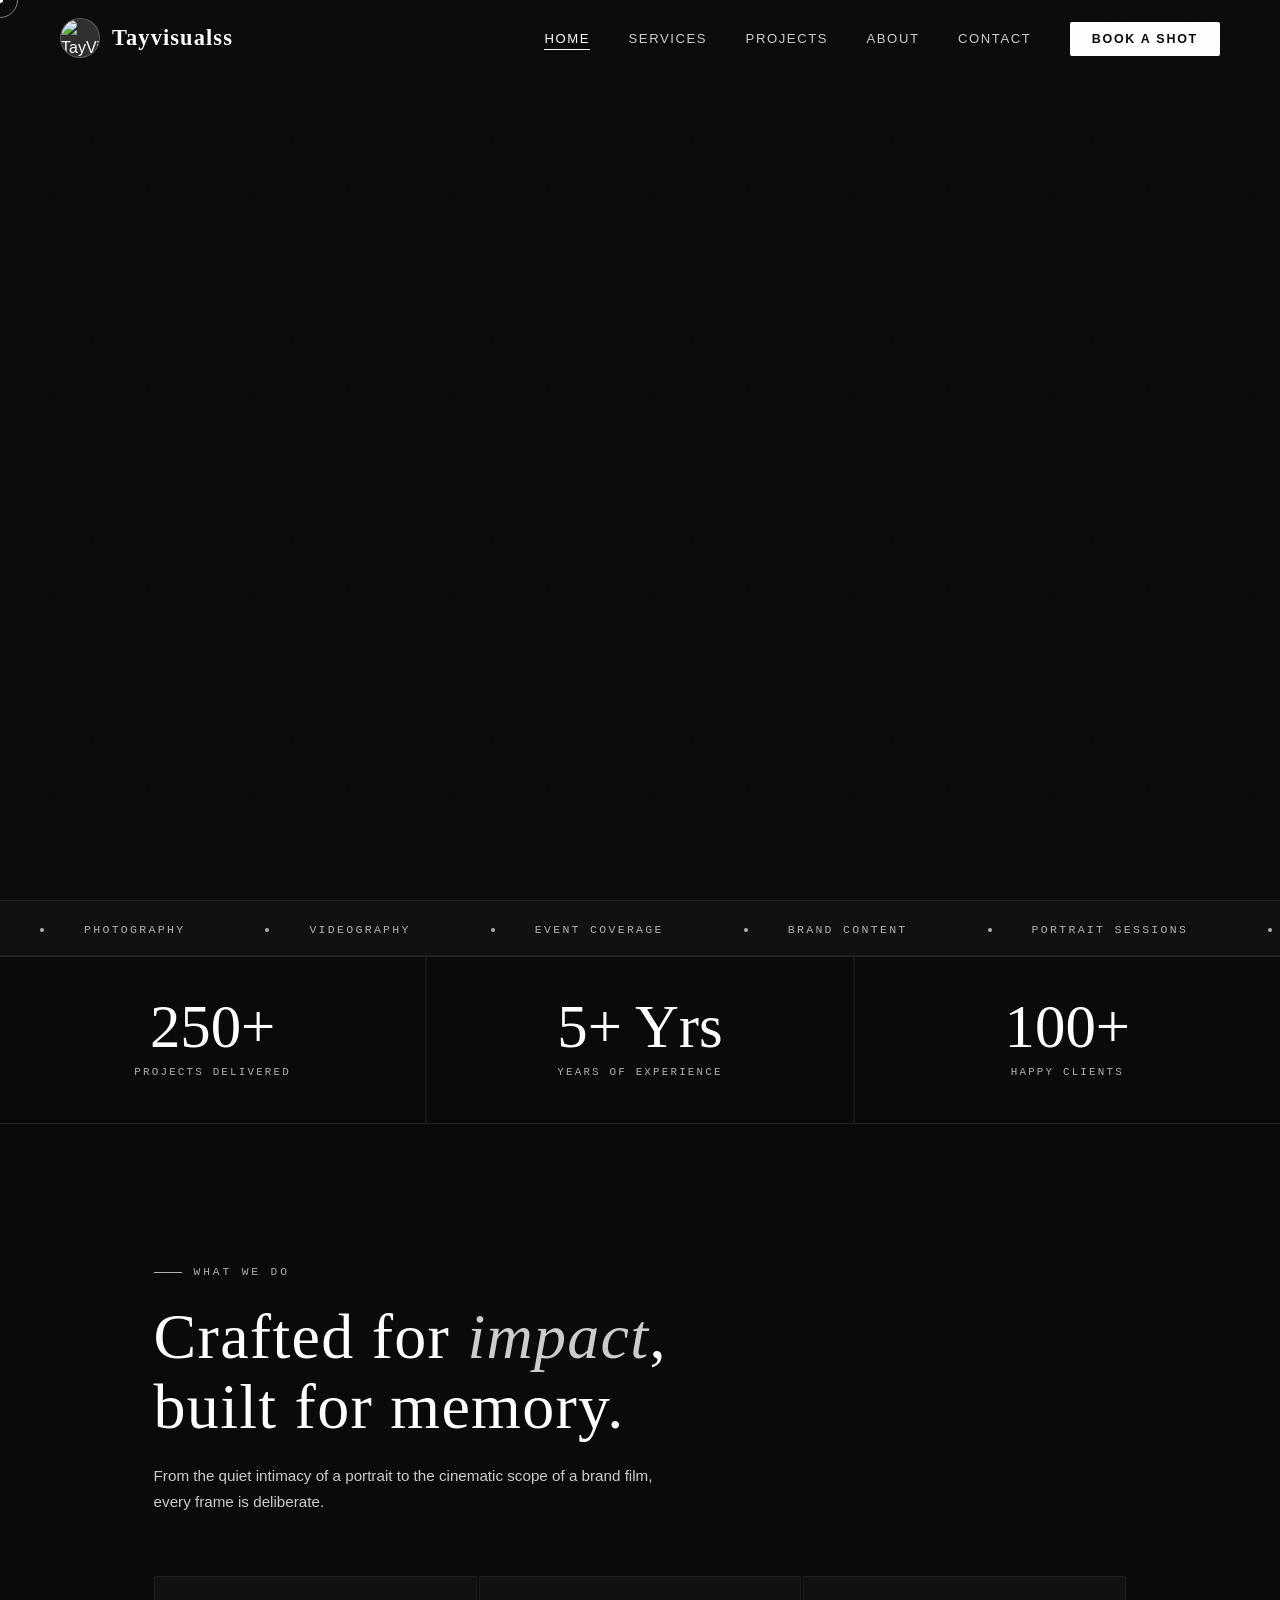
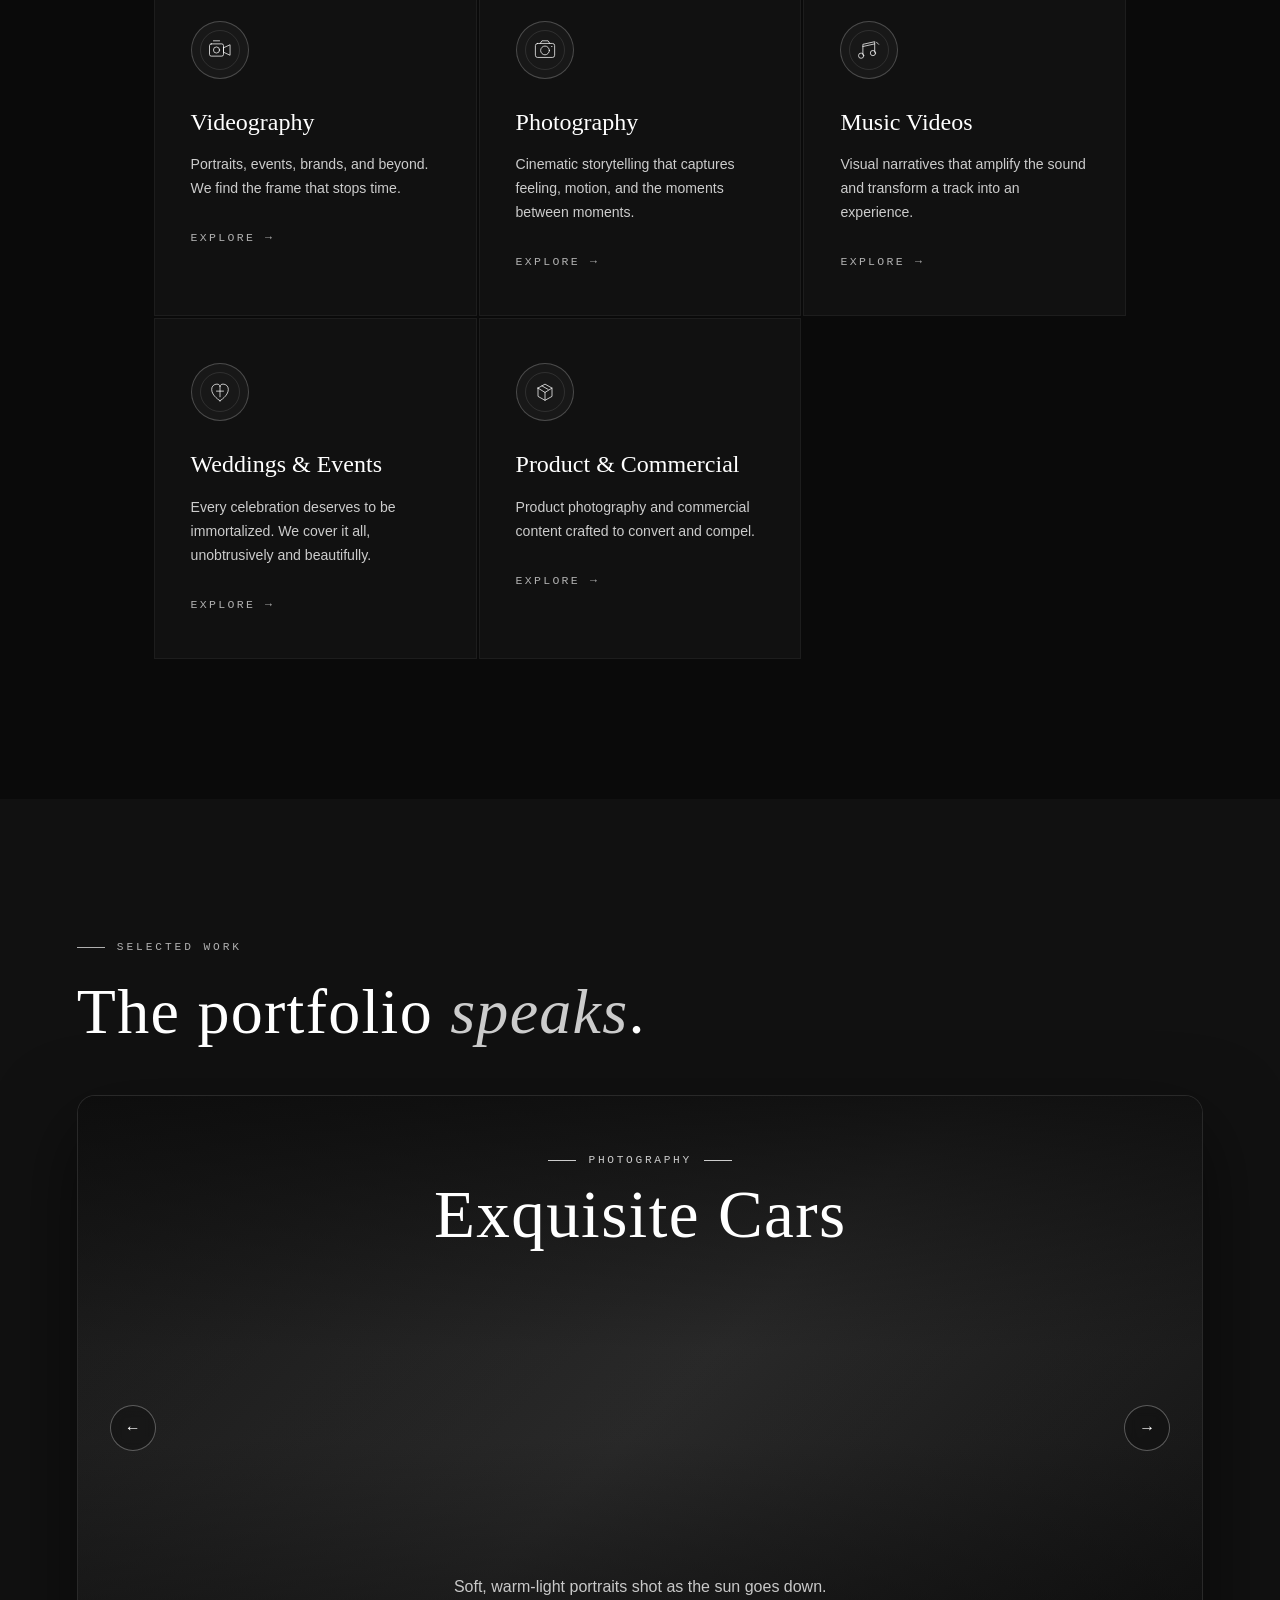
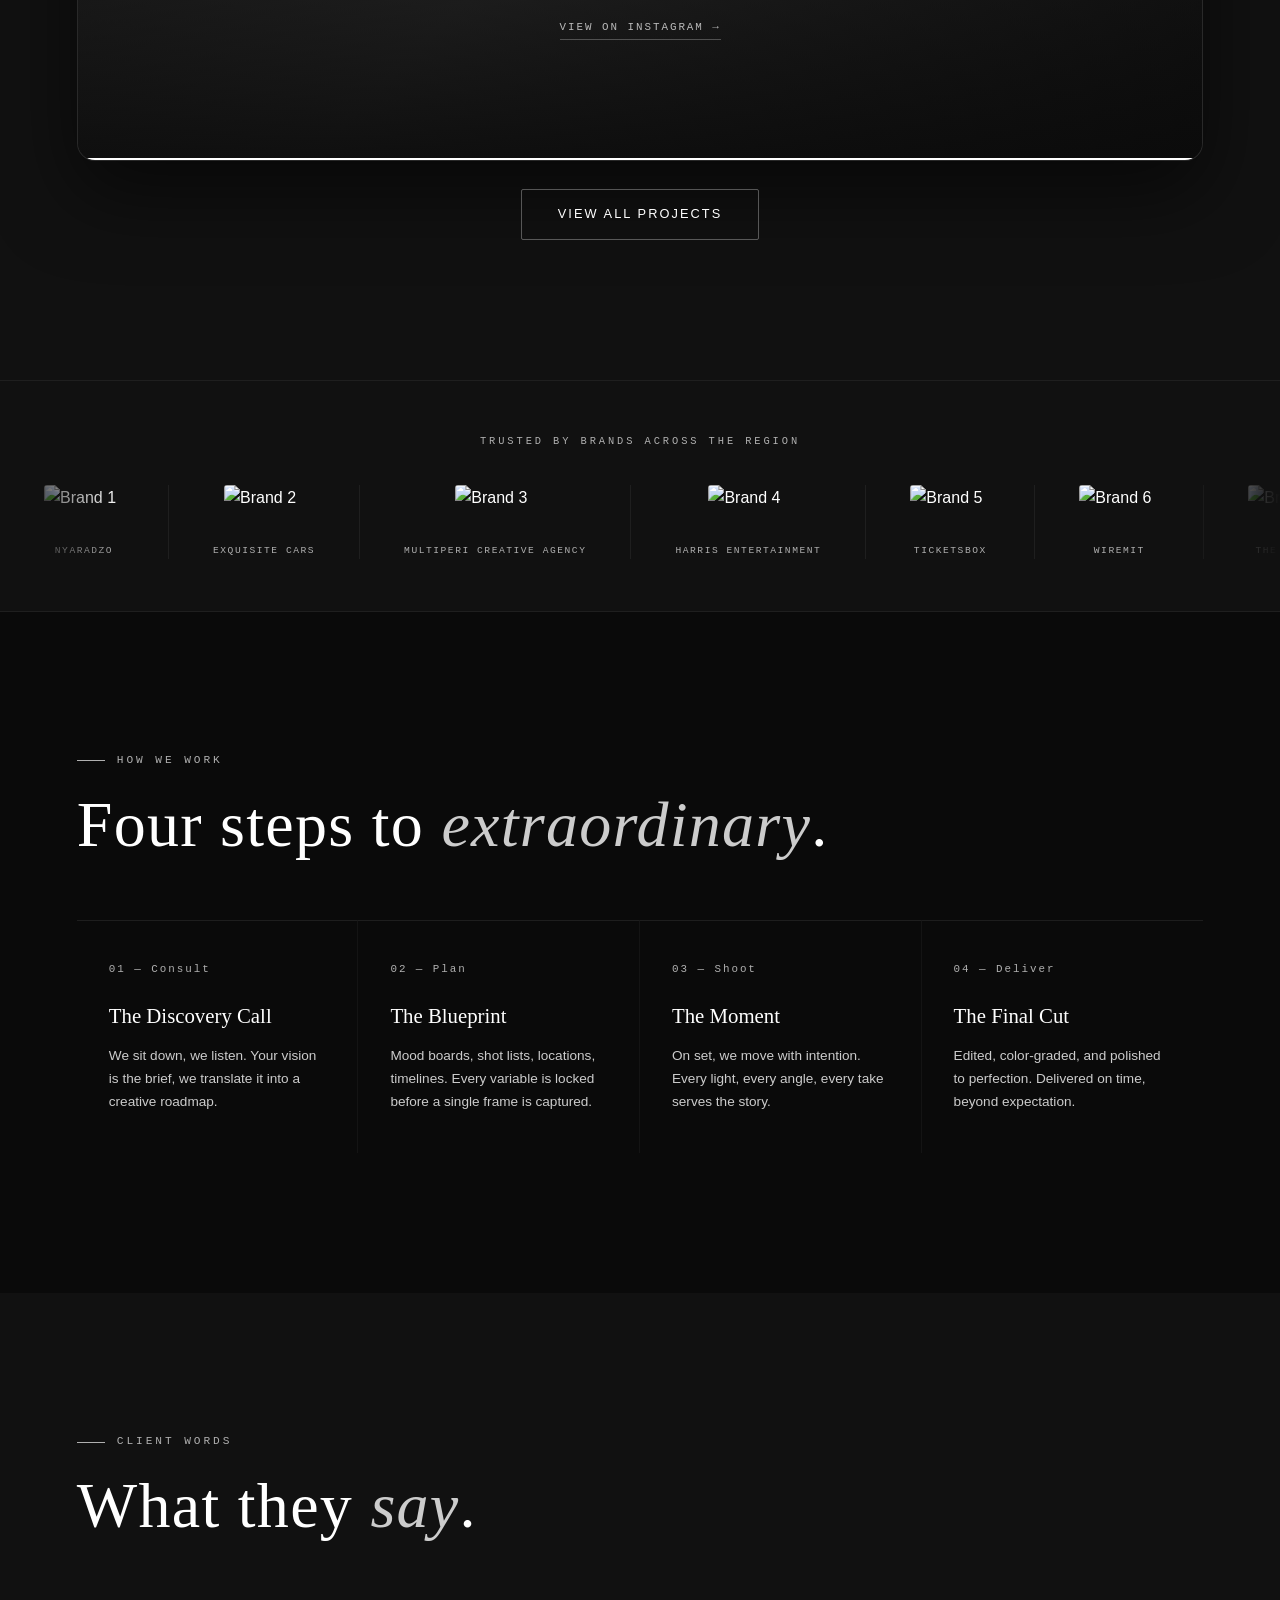
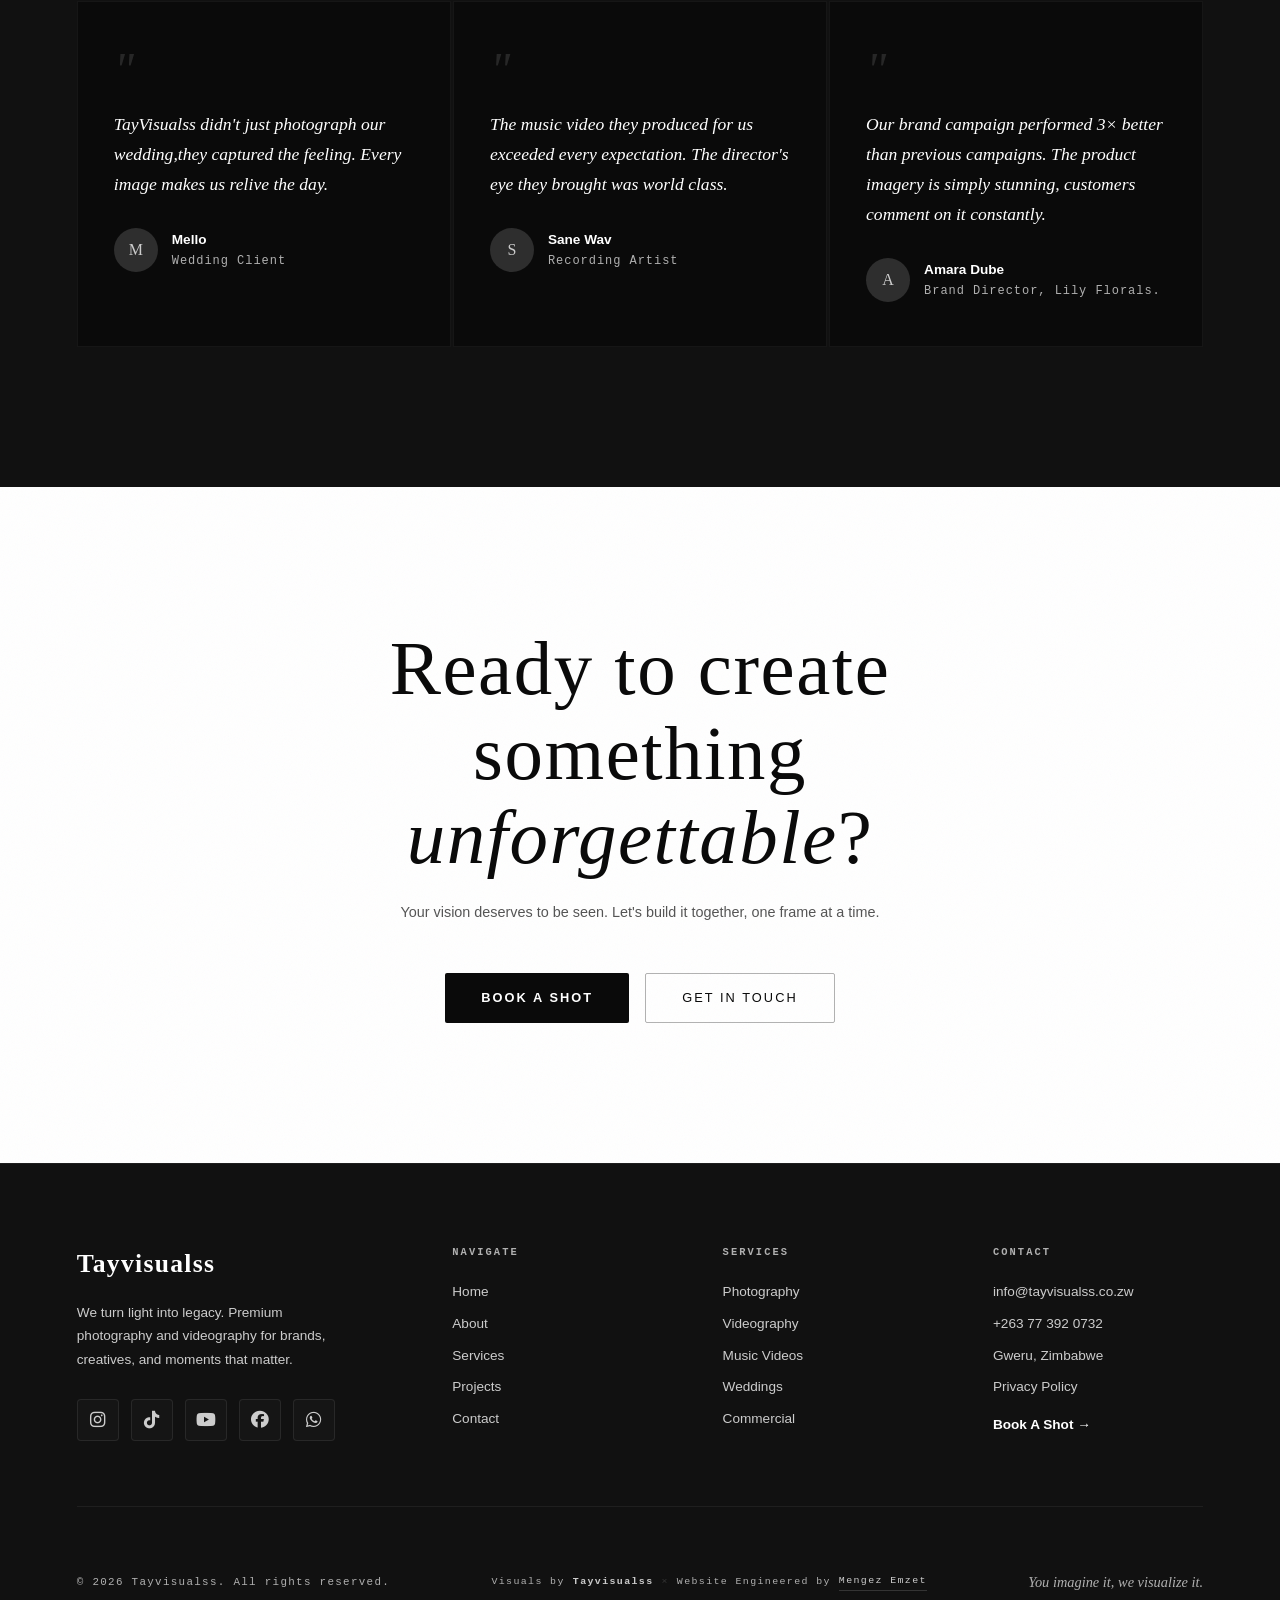
==== commit 838fc491: "Changed Navbar Links Order" ====
--- a/index.html
+++ b/index.html
@@ -4,7 +4,7 @@
   <meta charset="UTF-8" />
   <meta name="viewport" content="width=device-width, initial-scale=1.0, maximum-scale=1.0, user-scalable=no" />
   <meta name="description" content="TayVisualss — Premium photography & videography. We visualize the stories you imagine." />
-  <title>TayVisualss — Videography & Photography</title>
+  <title>TayVisualss, Videography & Photography</title>
   <link rel="stylesheet" href="https://cdnjs.cloudflare.com/ajax/libs/font-awesome/6.5.0/css/all.min.css" />
   <link rel="stylesheet" href="style.css">
   <link rel="icon" href="assets/logo.jpeg">
@@ -52,9 +52,9 @@
 <nav class="mobile-menu">
   <ul class="mobile-nav-links">
     <li><a class="mobile-nav-link" href="index.html" data-page="home">Home</a></li>
-    <li><a class="mobile-nav-link" href="about.html" data-page="about">About</a></li>
     <li><a class="mobile-nav-link" href="services.html" data-page="services">Services</a></li>
     <li><a class="mobile-nav-link" href="projects.html" data-page="projects">Projects</a></li>
+    <li><a class="mobile-nav-link" href="about.html" data-page="about">About</a></li>
     <li><a class="mobile-nav-link" href="contact.html" data-page="contact">Contact</a></li>
   </ul>
   <a class="mobile-nav-cta" href="book.html" data-page="book">Book A Shot</a>
@@ -96,9 +96,9 @@
 
     <ul class="nav-links">
       <li><a class="nav-link active" href="index.html" data-page="home">Home</a></li>
-      <li><a class="nav-link" href="about.html" data-page="about">About</a></li>
       <li><a class="nav-link" href="services.html" data-page="services">Services</a></li>
       <li><a class="nav-link" href="projects.html" data-page="projects">Projects</a></li>
+      <li><a class="nav-link" href="about.html" data-page="about">About</a></li>
       <li><a class="nav-link" href="contact.html" data-page="contact">Contact</a></li>
       <li><a class="nav-cta" href="book.html" data-page="book">Book A Shot</a></li>
     </ul>
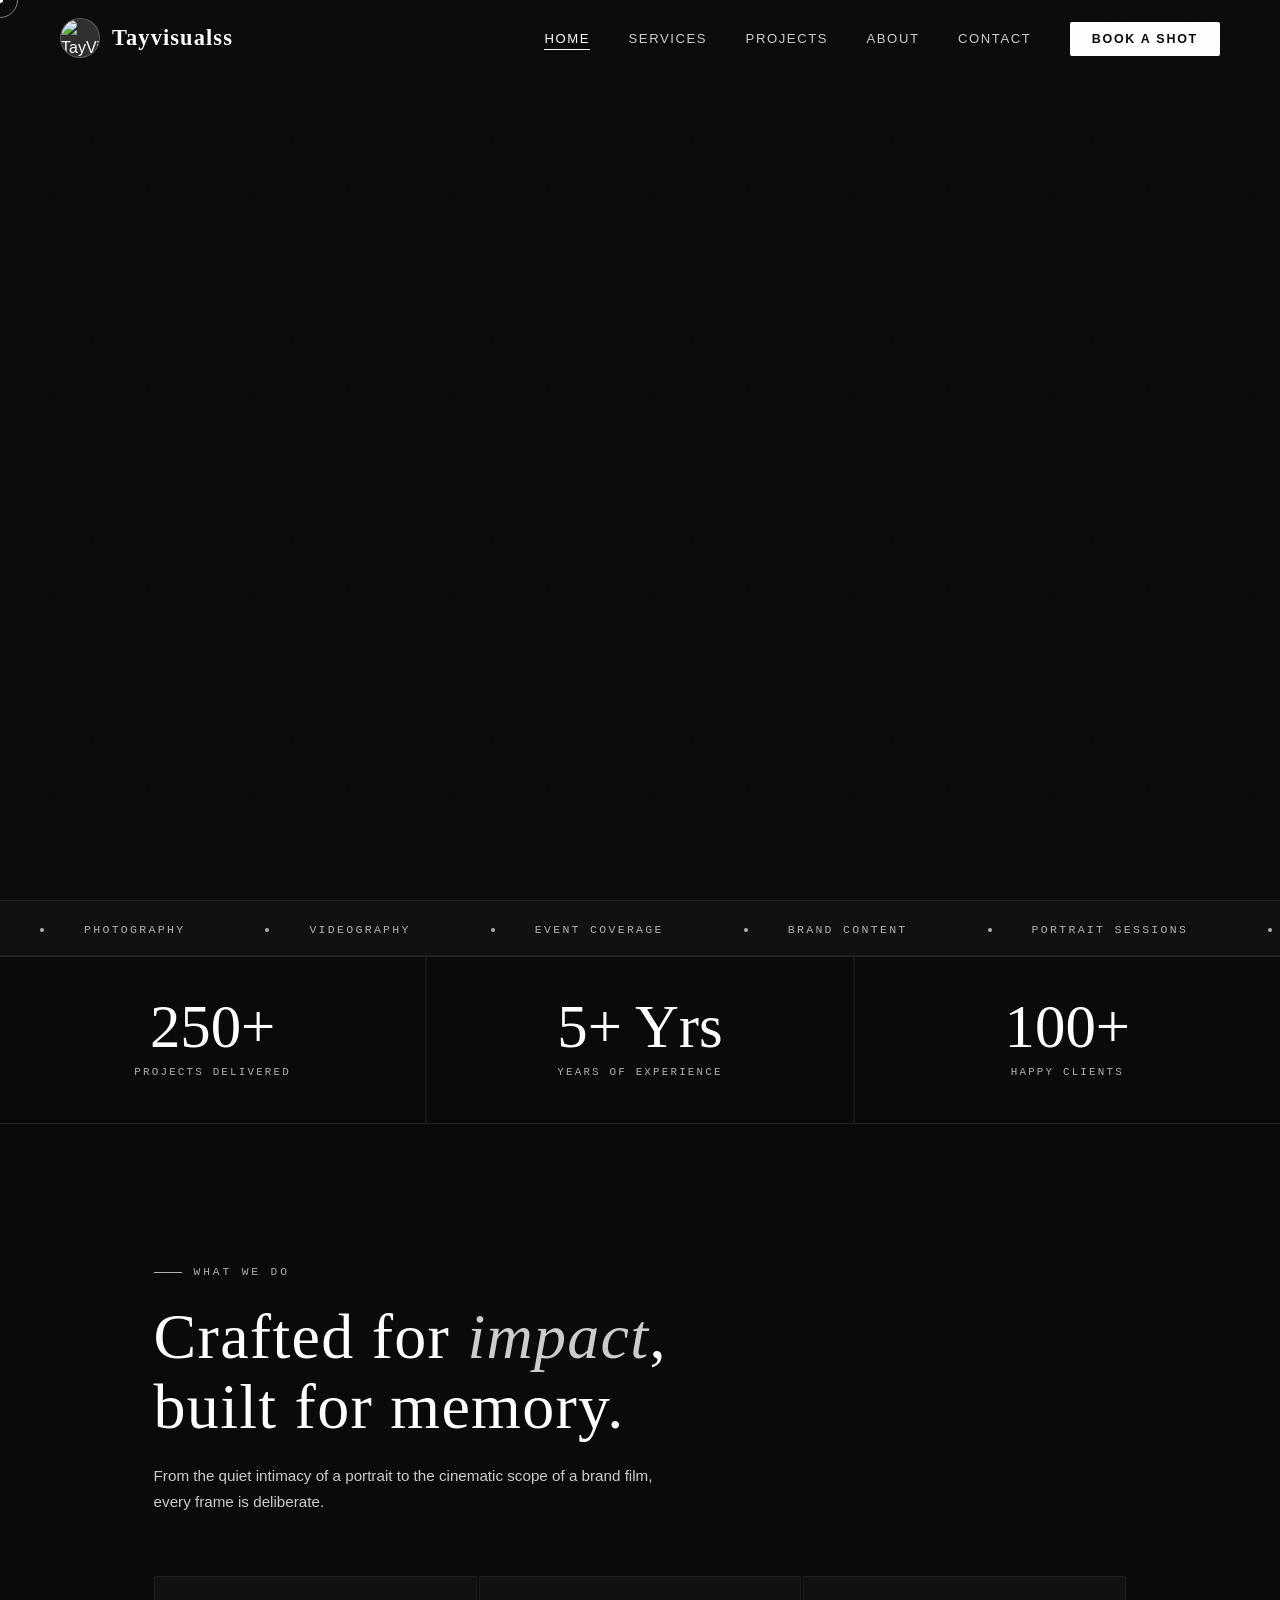
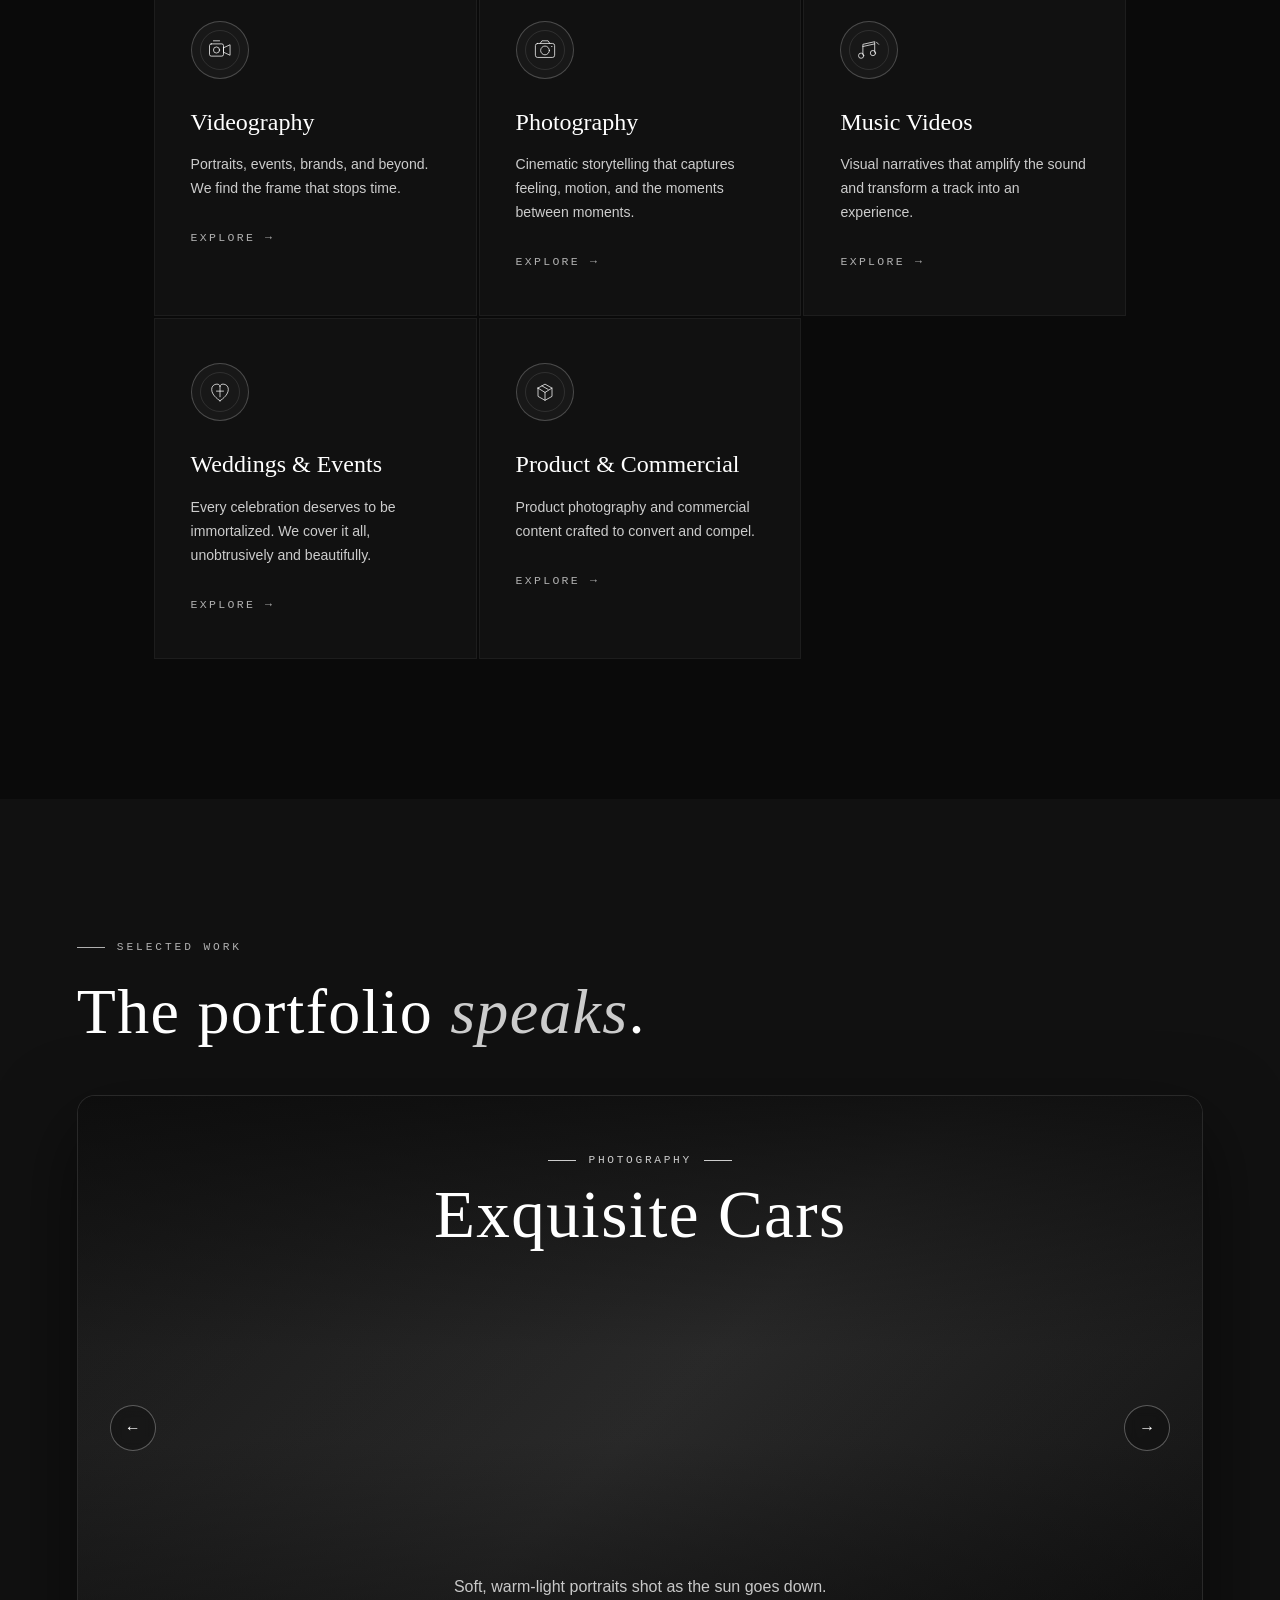
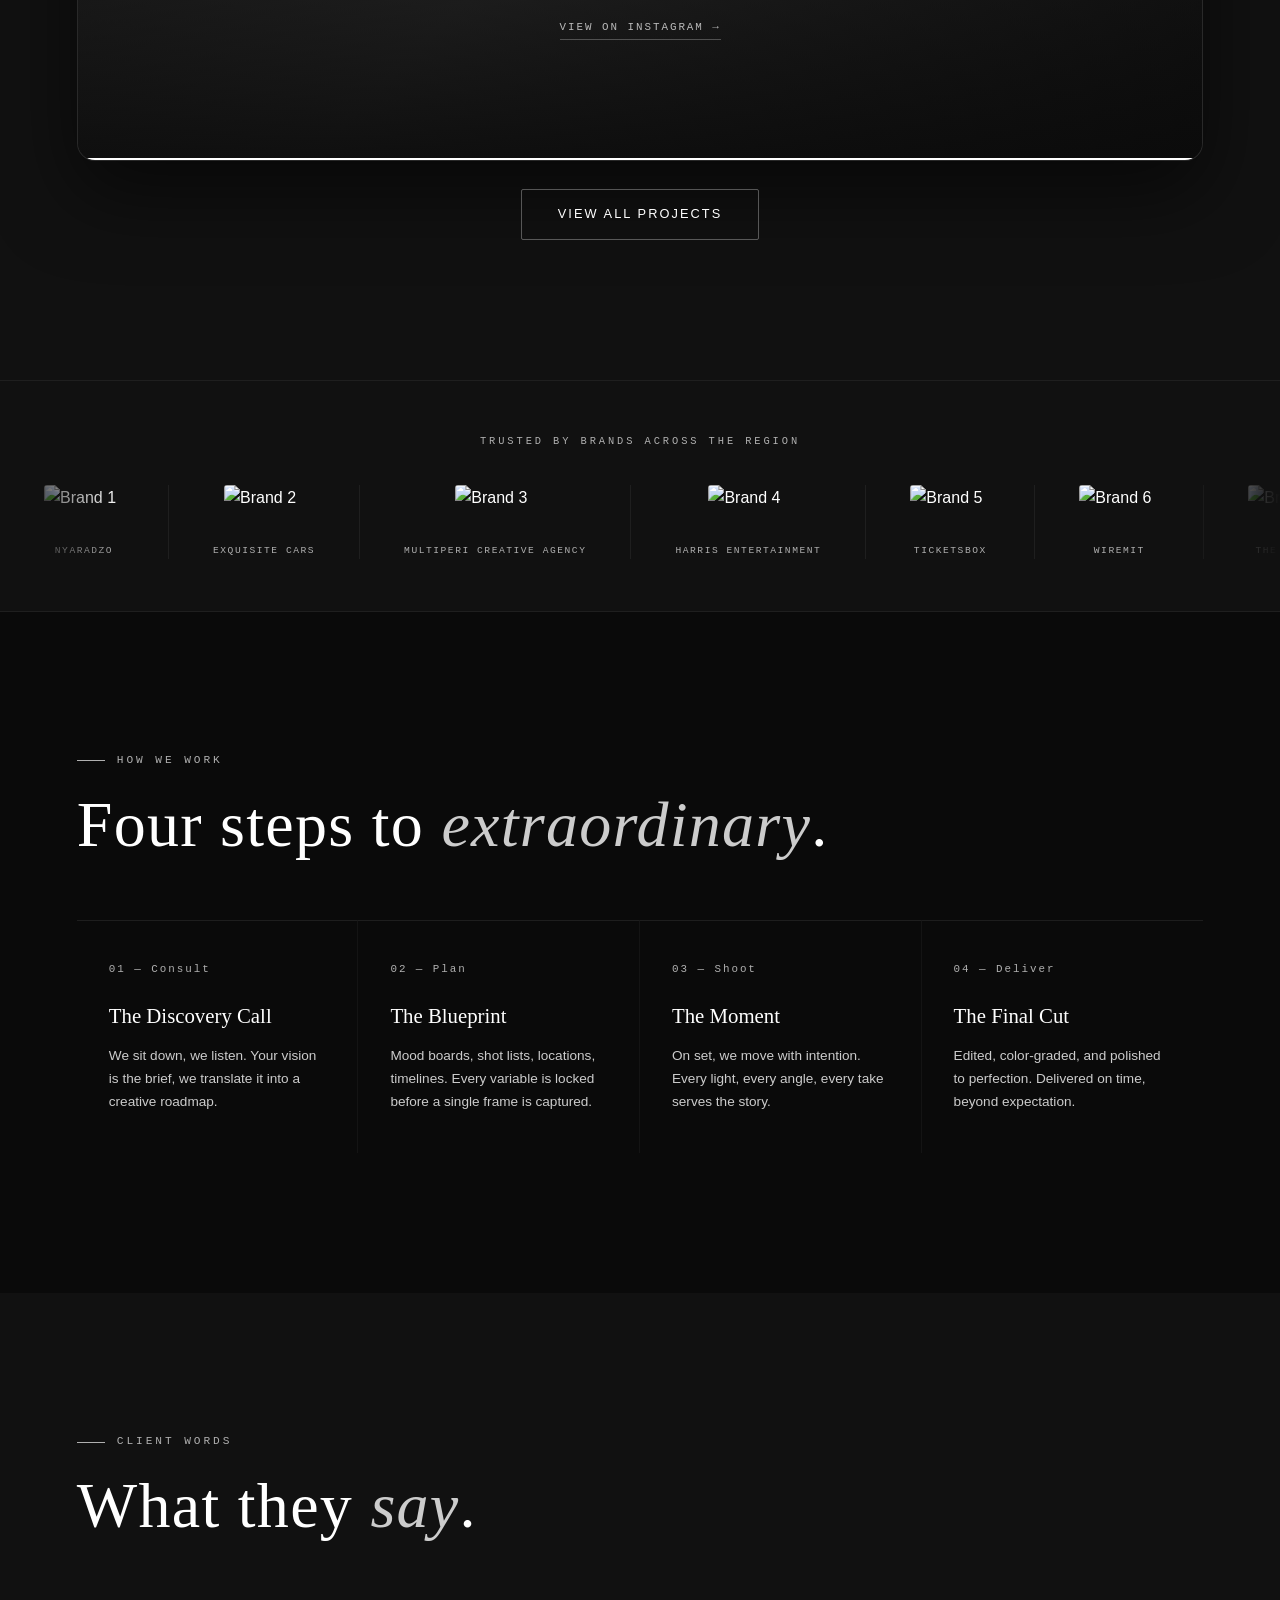
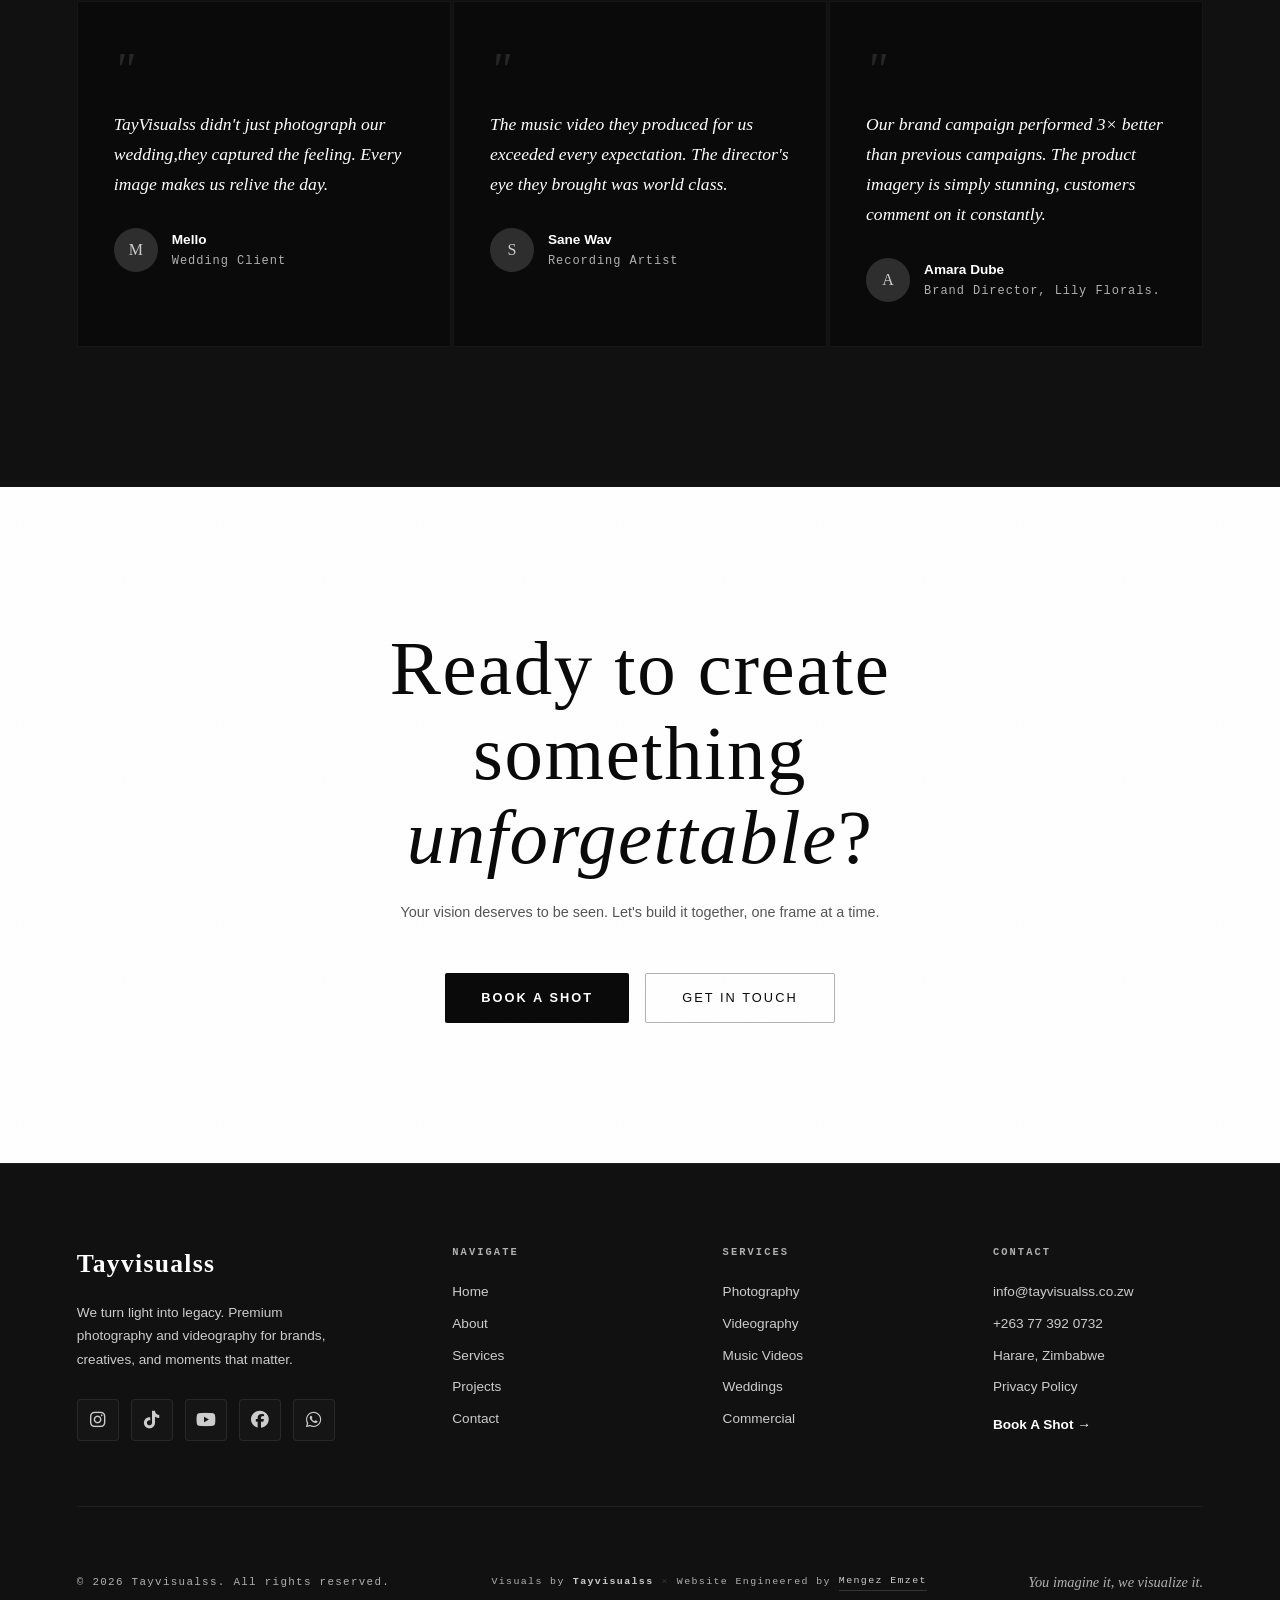
==== commit 04b159ce: "Changed location to Harare" ====
--- a/index.html
+++ b/index.html
@@ -600,7 +600,7 @@
         <h5>Contact</h5>
         <a>info@tayvisualss.co.zw</a>
         <a href="+263 77 392 0732">+263 77 392 0732</a>
-        <a>Gweru, Zimbabwe</a>
+        <a>Harare, Zimbabwe</a>
         <a href="privacy.html" style="color:var(--silver)">Privacy Policy</a>
         <a href="book.html" data-page="book" style="margin-top:16px;color:var(--white);font-weight:600">Book A Shot →</a>
       </div>
